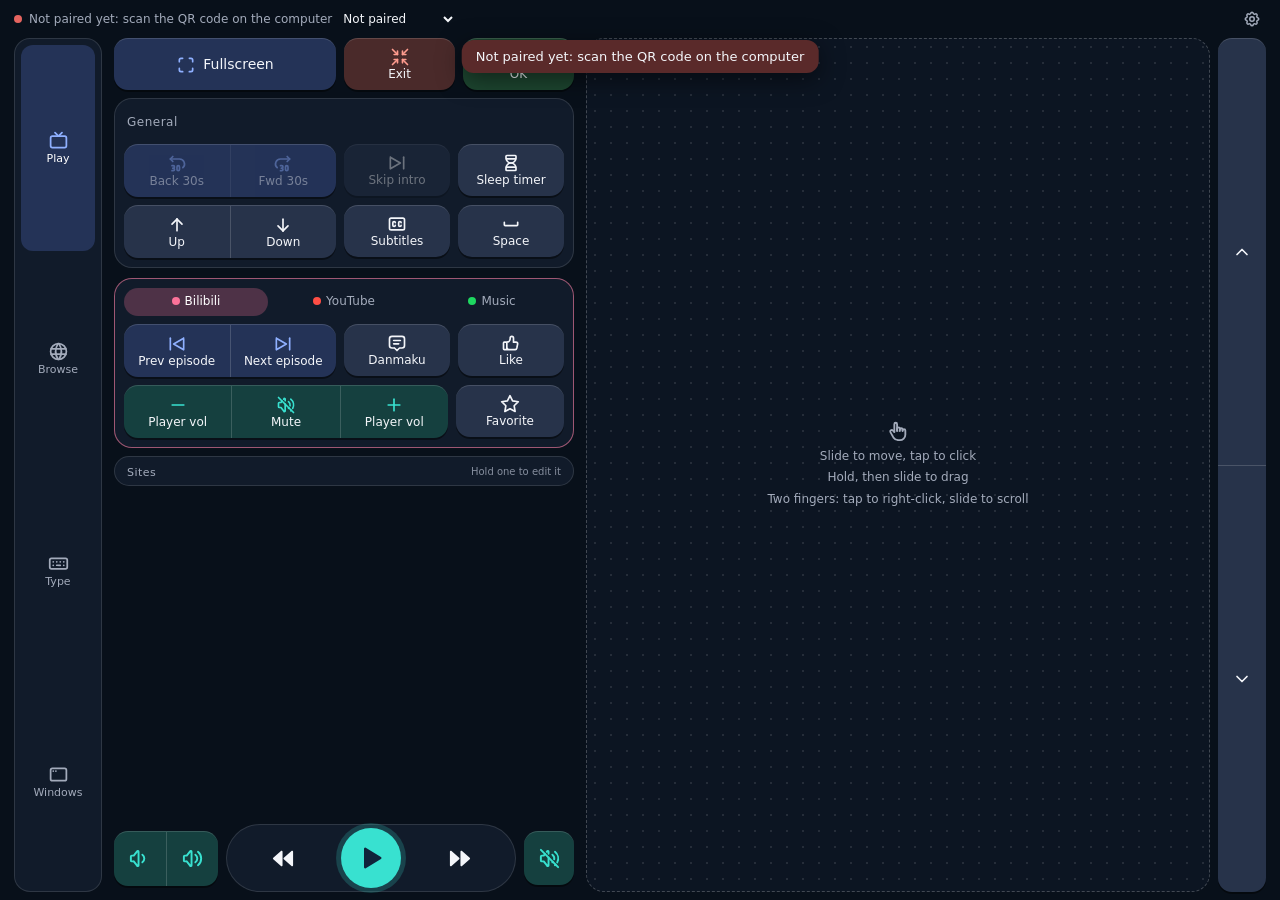
==== src/phone_remote/web/index.html @ 272c690b "Let a keyboard, a switch or a screen reader press every key, and say what each one is Keys, the navi" ====
<!doctype html>
<html lang="en">
<head>
<meta charset="utf-8">
<meta name="viewport" content="width=device-width, initial-scale=1, maximum-scale=1, user-scalable=no, viewport-fit=cover">
<meta name="theme-color" content="#08101a">
<meta name="apple-mobile-web-app-capable" content="yes">
<meta name="mobile-web-app-capable" content="yes">
<meta name="apple-mobile-web-app-status-bar-style" content="black-translucent">
<meta name="apple-mobile-web-app-title" content="Remote">
<title>Remote</title>
<link rel="icon" href="favicon.svg" type="image/svg+xml">
<link rel="icon" href="favicon-32.png" sizes="32x32" type="image/png">
<link rel="icon" href="icon-192.png" sizes="192x192" type="image/png">
<link rel="apple-touch-icon" href="apple-touch-icon.png">
<!-- Android home screen name and icons. It has no start_url on purpose: the icon must keep the #token it was added with. -->
<link rel="manifest" href="manifest.webmanifest">
<link rel="stylesheet" href="css/app.css">
<!-- Keeps the English text from flashing before js/i18n.js swaps in another language -->
<script>try { if (localStorage.lang === "zh") document.documentElement.className = "translating"; } catch (e) {}</script>
</head>
<body data-screen="play">

<header><span id="dot"></span><span id="status">Connecting…</span><select id="device" aria-label="Switch computer"></select><span id="vol" data-feature="volume_display"></span><button id="gear" aria-label="Settings"><svg class="ic"><use href="icons.svg#settings"/></svg></button></header>
<div id="toast" role="status"></div>

<!--
  The text in this file is English. js/i18n.js holds the other languages, keyed by the English text,
  so a new or changed label here needs a matching entry there.

  Attributes on buttons:
  data-k        key combination; mod means Ctrl on Windows and Command on a Mac
  data-mac      the combination to use on a Mac when it differs
  data-cmd      a command that is not a key press, such as playpause
  data-rel      seconds to jump relative to the current position
  data-repeat   repeats while held
  data-only     only shown on this system (win / mac)
  data-feature  the feature switch it belongs to; removed when the switch is off
  Button colours: c-play blue (playback, main action)  c-vol cyan (volume)  c-ok green (confirm)
                  the play / pause key itself is brand cyan, the colour of the logo's signal
                  c-nav yellow (navigation)  c-exit red (exit, close, delete)
  Icons: <svg class="ic"><use href="icons.svg#name"/></svg>, the list is in scripts/build-icons.py

  Layout classes (css/app.css decides what each means at each screen size):
  roomy-only    shown on tablets only, where there is space to spare
  pair          two groups that sit side by side on an upright tablet and stack everywhere else
-->

<!-- Play -->
<section class="screen" id="play">
  <div class="card" id="nowcard" hidden>
    <!-- What kind of thing is playing (music or video), its title and artist, and the app playing it -->
    <div id="now" data-feature="play_state"><svg class="ic" id="nowkind" role="img" hidden><use href=""/></svg><span id="nowtitle"></span><small id="nowapp"></small></div>
    <div id="prog" data-feature="progress"><span id="cur">0:00</span><div id="track"><div id="fill"></div><div id="knob"></div></div><span id="total">0:00</span></div>
  </div>
  <div class="padrow" data-feature="touchpad">
    <div class="pad"><svg class="ic"><use href="icons.svg#hand-finger"/></svg><span>Slide to move, tap to click<br>Hold, then slide to drag<br>Two fingers: tap to right-click, slide to scroll</span></div>
    <div class="rocker col">
      <button data-scroll="250" data-repeat aria-label="Scroll up"><svg class="ic"><use href="icons.svg#chevron-up"/></svg></button>
      <button data-scroll="-250" data-repeat aria-label="Scroll down"><svg class="ic"><use href="icons.svg#chevron-down"/></svg></button>
    </div>
  </div>

  <div class="row r211">
    <button class="c-play big" data-k="f"><svg class="ic"><use href="icons.svg#maximize"/></svg>Fullscreen</button>
    <button class="c-exit" data-k="esc"><svg class="ic"><use href="icons.svg#arrows-minimize"/></svg>Exit</button>
    <button class="c-ok" data-k="enter"><svg class="ic"><use href="icons.svg#check"/></svg>OK</button>
  </div>

  <div class="group" id="sitegroup">
    <div class="sitepanel">
    <div class="tabs" data-feature="site_keys">
      <button data-site="any">General</button>
      <button data-site="bili" style="--site:#fb7299"><em></em>Bilibili</button>
      <button data-site="yt" style="--site:#ff4e45"><em></em>YouTube</button>
      <button data-site="music" style="--site:#1ed760"><em></em>Music</button>
    </div>

    <div class="site" id="bili" data-feature="site_keys" style="--site:#fb7299">
      <div class="row r211">
        <div class="rocker c-play">
          <button data-k="["><svg class="ic"><use href="icons.svg#player-skip-back"/></svg>Prev episode</button>
          <button data-k="]"><svg class="ic"><use href="icons.svg#player-skip-forward"/></svg>Next episode</button>
        </div>
        <button data-k="d"><svg class="ic"><use href="icons.svg#message-2"/></svg>Danmaku</button>
        <button data-k="q"><svg class="ic"><use href="icons.svg#thumb-up"/></svg>Like</button>
      </div>
      <div class="row r31">
        <div class="rocker c-vol">
          <button data-k="down" data-repeat aria-label="Player volume down"><svg class="ic"><use href="icons.svg#minus"/></svg>Player vol</button>
          <button data-k="m"><svg class="ic"><use href="icons.svg#volume-off"/></svg>Mute</button>
          <button data-k="up" data-repeat aria-label="Player volume up"><svg class="ic"><use href="icons.svg#plus"/></svg>Player vol</button>
        </div>
        <button data-k="e"><svg class="ic"><use href="icons.svg#star"/></svg>Favorite</button>
      </div>
    </div>

    <div class="site" id="yt" data-feature="site_keys" style="--site:#ff4e45">
      <div class="row r211">
        <div class="rocker c-play">
          <button data-k="shift+p"><svg class="ic"><use href="icons.svg#player-skip-back"/></svg>Prev video</button>
          <button data-k="shift+n"><svg class="ic"><use href="icons.svg#player-skip-forward"/></svg>Next video</button>
        </div>
        <button data-k="c"><svg class="ic"><use href="icons.svg#badge-cc"/></svg>Subtitles</button>
        <button data-k="t"><svg class="ic"><use href="icons.svg#rectangle"/></svg>Theater</button>
      </div>
      <div class="row r22">
        <div class="rocker c-play">
          <button data-k="j" data-repeat><svg class="ic"><use href="icons.svg#rewind-backward-10"/></svg>Back 10s</button>
          <button data-k="l" data-repeat><svg class="ic"><use href="icons.svg#rewind-forward-10"/></svg>Fwd 10s</button>
        </div>
        <div class="rocker">
          <button data-k="shift+,"><svg class="ic"><use href="icons.svg#minus"/></svg>Slower</button>
          <button data-k="shift+."><svg class="ic"><use href="icons.svg#plus"/></svg>Faster</button>
        </div>
      </div>
    </div>

    <div class="site" id="music" data-feature="site_keys" style="--site:#1ed760">
      <div class="row r22">
        <div class="rocker c-play" data-only="win">
          <button data-k="prev"><svg class="ic"><use href="icons.svg#player-skip-back"/></svg>Prev track</button>
          <button data-k="next"><svg class="ic"><use href="icons.svg#player-skip-forward"/></svg>Next track</button>
        </div>
        <div class="rocker c-play" data-feature="progress">
          <button data-rel="-10"><svg class="ic"><use href="icons.svg#rewind-backward-10"/></svg>Back 10s</button>
          <button data-rel="10"><svg class="ic"><use href="icons.svg#rewind-forward-10"/></svg>Fwd 10s</button>
        </div>
      </div>
    </div>
    </div>

    <div class="site" id="any">
      <div class="gtitle roomy-only">General</div>
      <div class="row r211">
        <div class="rocker c-play" data-feature="progress">
          <button data-rel="-30"><svg class="ic"><use href="icons.svg#rewind-backward-30"/></svg>Back 30s</button>
          <button data-rel="30"><svg class="ic"><use href="icons.svg#rewind-forward-30"/></svg>Fwd 30s</button>
        </div>
        <button data-rel="90" data-feature="progress"><svg class="ic"><use href="icons.svg#player-skip-forward"/></svg>Skip intro</button>
        <button id="timer" data-feature="sleep_timer"><svg class="ic"><use href="icons.svg#hourglass"/></svg><span>Sleep timer</span></button>
      </div>
      <div class="row r211">
        <div class="rocker">
          <button data-k="up" data-repeat><svg class="ic"><use href="icons.svg#arrow-up"/></svg>Up</button>
          <button data-k="down" data-repeat><svg class="ic"><use href="icons.svg#arrow-down"/></svg>Down</button>
        </div>
        <button data-k="c"><svg class="ic"><use href="icons.svg#badge-cc"/></svg>Subtitles</button>
        <button data-k="space"><svg class="ic"><use href="icons.svg#space"/></svg>Space</button>
      </div>
    </div>
  </div>

  <!-- The same shortcuts as on the Browse screen -->
  <div class="group roomy-only" data-feature="open_sites">
    <div class="gtitle">Sites<small>Hold one to edit it</small></div>
    <div class="row r1111 shortcuts"></div>
  </div>
</section>

<!-- Browse -->
<section class="screen" id="browse">
  <div class="padrow" data-feature="touchpad">
    <div class="pad"><svg class="ic"><use href="icons.svg#hand-finger"/></svg><span>Slide to move, tap to click<br>Hold, then slide to drag<br>Two fingers: tap to right-click, slide to scroll</span></div>
    <div class="rocker col">
      <button data-scroll="250" data-repeat aria-label="Scroll up"><svg class="ic"><use href="icons.svg#chevron-up"/></svg></button>
      <button data-scroll="-250" data-repeat aria-label="Scroll down"><svg class="ic"><use href="icons.svg#chevron-down"/></svg></button>
    </div>
  </div>

  <div class="pair" data-feature="browser_keys">
  <div class="group">
    <div class="gtitle">Page</div>
    <div class="row r212">
      <div class="rocker c-nav">
        <button data-k="alt+left" data-mac="mod+["><svg class="ic"><use href="icons.svg#arrow-left"/></svg>Back</button>
        <button data-k="alt+right" data-mac="mod+]"><svg class="ic"><use href="icons.svg#arrow-right"/></svg>Forward</button>
      </div>
      <button data-k="mod+r"><svg class="ic"><use href="icons.svg#refresh"/></svg>Reload</button>
      <div class="rocker">
        <button data-k="mod+-" aria-label="Zoom out"><svg class="ic"><use href="icons.svg#zoom-out"/></svg></button>
        <button data-k="mod+=" aria-label="Zoom in"><svg class="ic"><use href="icons.svg#zoom-in"/></svg></button>
      </div>
    </div>
  </div>
  <div class="group">
    <div class="gtitle">Tabs</div>
    <div class="row r211">
      <div class="rocker c-nav">
        <button data-k="ctrl+shift+tab"><svg class="ic"><use href="icons.svg#chevron-left"/></svg>Prev tab</button>
        <button data-k="ctrl+tab"><svg class="ic"><use href="icons.svg#chevron-right"/></svg>Next tab</button>
      </div>
      <button data-k="mod+t"><svg class="ic"><use href="icons.svg#plus"/></svg>New tab</button>
      <button class="c-exit" data-k="mod+w"><svg class="ic"><use href="icons.svg#x"/></svg>Close tab</button>
    </div>
  </div>
  </div>

  <div class="group" data-feature="open_sites">
    <div class="gtitle">Sites<small>Hold one to edit it</small></div>
    <div class="row r1111 shortcuts"></div>
  </div>
</section>

<!-- Type -->
<section class="screen" id="type">
  <div class="compose" data-feature="text_input">
    <textarea id="text" enterkeyhint="enter" autocomplete="off" placeholder="Type here, or tap the mic on your keyboard to dictate"></textarea>
    <div class="row r12">
      <button id="closeText" class="expanded-only">Close</button>
      <button id="sendText">Type only</button>
      <button id="sendEnter" class="primary"><svg class="ic"><use href="icons.svg#send"/></svg>Type and press Enter</button>
    </div>
  </div>
  <div class="padrow" data-feature="touchpad">
    <div class="pad"><svg class="ic"><use href="icons.svg#hand-finger"/></svg><span>Slide to move, tap to click<br>Hold, then slide to drag<br>Two fingers: tap to right-click, slide to scroll</span></div>
    <div class="rocker col">
      <button data-scroll="250" data-repeat aria-label="Scroll up"><svg class="ic"><use href="icons.svg#chevron-up"/></svg></button>
      <button data-scroll="-250" data-repeat aria-label="Scroll down"><svg class="ic"><use href="icons.svg#chevron-down"/></svg></button>
    </div>
  </div>
  <div class="pair">
  <div class="group">
    <div class="gtitle roomy-only">Editing</div>
    <div class="row r211">
      <button class="c-ok big" data-k="enter"><svg class="ic"><use href="icons.svg#corner-down-left"/></svg>Enter</button>
      <button data-k="shift+enter"><svg class="ic"><use href="icons.svg#arrow-bar-down"/></svg>New line</button>
      <button class="c-exit" data-k="backspace" data-repeat><svg class="ic"><use href="icons.svg#backspace"/></svg>Backspace</button>
    </div>
    <div class="row r1111">
      <button data-k="mod+a"><svg class="ic"><use href="icons.svg#select-all"/></svg>Select all</button>
      <button data-k="mod+z"><svg class="ic"><use href="icons.svg#arrow-back-up"/></svg>Undo</button>
      <button data-k="tab" data-repeat><svg class="ic"><use href="icons.svg#arrow-bar-to-right"/></svg>Tab</button>
      <button data-k="mod+l"><svg class="ic"><use href="icons.svg#link"/></svg>Address bar</button>
    </div>
  </div>
  <!-- Keys named after what they are, because each means something different from one program to the next:
       Esc stops an AI reply or closes a dialog, Ctrl+C interrupts a terminal, Shift+Tab switches mode in Claude Code. -->
  <div class="group">
    <div class="gtitle roomy-only">Control</div>
    <div class="row r1111">
      <button data-k="up" data-repeat><svg class="ic"><use href="icons.svg#arrow-up"/></svg>Up</button>
      <button data-k="down" data-repeat><svg class="ic"><use href="icons.svg#arrow-down"/></svg>Down</button>
      <button data-k="shift+tab"><svg class="ic"><use href="icons.svg#switch-horizontal"/></svg>Shift+Tab</button>
      <!-- Ctrl/Cmd+Shift+O starts a new conversation in ChatGPT -->
      <button data-k="mod+shift+o"><svg class="ic"><use href="icons.svg#message-plus"/></svg>New AI chat</button>
    </div>
    <div class="row r112">
      <button class="c-exit" data-k="esc"><svg class="ic"><use href="icons.svg#player-stop"/></svg>Esc</button>
      <button class="c-exit" data-k="ctrl+c"><svg class="ic"><use href="icons.svg#x"/></svg>Ctrl+C</button>
      <button class="c-play big" data-k="win+h" data-mac="ctrl+alt+d"><svg class="ic"><use href="icons.svg#microphone"/></svg>Dictate on PC</button>
    </div>
  </div>
  </div>
</section>

<!-- Windows -->
<section class="screen" id="wins">
  <div class="padrow roomy-only" data-feature="touchpad">
    <div class="pad"><svg class="ic"><use href="icons.svg#hand-finger"/></svg><span>Slide to move, tap to click<br>Hold, then slide to drag<br>Two fingers: tap to right-click, slide to scroll</span></div>
    <div class="rocker col">
      <button data-scroll="250" data-repeat aria-label="Scroll up"><svg class="ic"><use href="icons.svg#chevron-up"/></svg></button>
      <button data-scroll="-250" data-repeat aria-label="Scroll down"><svg class="ic"><use href="icons.svg#chevron-down"/></svg></button>
    </div>
  </div>
  <div class="label" data-feature="windows">Tap a window to bring it to the front</div>
  <div id="winlist" data-feature="windows"></div>
  <div class="group" id="winkeys">
    <div class="gtitle">Current window</div>
    <div class="row r22">
      <!-- Win+Shift+Right sends the window to the next monitor, for example a TV plugged in as a second screen -->
      <button class="c-nav big" data-k="win+shift+right" data-only="win"><svg class="ic"><use href="icons.svg#screen-share"/></svg>To other screen</button>
      <div class="rocker">
        <button data-k="win+down" data-mac="mod+m"><svg class="ic"><use href="icons.svg#minus"/></svg>Minimize</button>
        <button data-k="win+up" data-mac="ctrl+mod+f"><svg class="ic"><use href="icons.svg#maximize"/></svg>Maximize</button>
      </div>
    </div>
    <div class="row r111">
      <button data-k="alt+tab" data-mac="mod+tab"><svg class="ic"><use href="icons.svg#switch-horizontal"/></svg>Last window</button>
      <button data-k="win+tab" data-mac="ctrl+up"><svg class="ic"><use href="icons.svg#layout-grid"/></svg>All windows</button>
      <button class="c-play" data-k="f11" data-only="win"><svg class="ic"><use href="icons.svg#arrows-maximize"/></svg>Page fullscreen</button>
    </div>
  </div>
</section>

<!-- Playback bar, always visible -->
<div class="bar">
  <div class="rocker c-vol">
    <button data-k="voldown" data-repeat aria-label="Volume down"><svg class="ic"><use href="icons.svg#volume-2"/></svg></button>
    <button data-k="volup" data-repeat aria-label="Volume up"><svg class="ic"><use href="icons.svg#volume"/></svg></button>
  </div>
  <div class="seek">
    <button data-k="left" data-repeat aria-label="Rewind"><svg class="ic"><use href="icons.svg#player-track-prev"/></svg></button>
    <button class="playbtn" data-cmd="playpause" data-state="unknown" aria-label="Play or pause"><svg class="ic s-play"><use href="icons.svg#player-play"/></svg><svg class="ic s-pause"><use href="icons.svg#player-pause"/></svg></button>
    <button data-k="right" data-repeat aria-label="Fast forward"><svg class="ic"><use href="icons.svg#player-track-next"/></svg></button>
  </div>
  <button class="c-vol mute" data-k="mute" aria-label="Mute"><svg class="ic"><use href="icons.svg#volume-off"/></svg></button>
</div>

<nav>
  <button data-go="play"><svg class="ic"><use href="icons.svg#device-tv"/></svg>Play</button>
  <button data-go="browse"><svg class="ic"><use href="icons.svg#world"/></svg>Browse</button>
  <button data-go="type"><svg class="ic"><use href="icons.svg#keyboard"/></svg>Type</button>
  <button data-go="wins"><svg class="ic"><use href="icons.svg#app-window"/></svg>Windows</button>
</nav>

<!-- Add or edit a site shortcut -->
<div id="sheet" class="sheet" role="dialog" aria-modal="true" aria-labelledby="sheettitle" hidden>
  <form id="sheetform">
    <h3 id="sheettitle">Add shortcut</h3>
    <label>Address<input id="sheeturl" type="text" inputmode="url" autocomplete="off" autocapitalize="off" spellcheck="false" placeholder="bilibili.com"></label>
    <label>Name<input id="sheetname" type="text" maxlength="12" autocomplete="off" placeholder="Leave empty to use the page's own title"></label>
    <p id="sheeterror" class="error" role="alert"></p>
    <div class="row r12">
      <button type="button" id="sheetcancel">Cancel</button>
      <button type="submit" class="primary" id="sheetsave">Save</button>
    </div>
    <button type="button" class="c-exit" id="sheetdelete"><svg class="ic"><use href="icons.svg#trash"/></svg>Delete this shortcut</button>
  </form>
</div>

<!-- Add another computer, or rename the current one (then only the name field shows) -->
<div id="devsheet" class="sheet" role="dialog" aria-modal="true" aria-labelledby="devtitle" hidden>
  <form id="devform">
    <h3 id="devtitle">Add computer</h3>
    <div id="devadd">
      <label>Address shown on that computer's QR page<input id="devurl" type="text" inputmode="url" autocomplete="off" autocapitalize="off" spellcheck="false" placeholder="192.168.1.5:8765/#code"></label>
      <p id="deverror" class="error" role="alert"></p>
      <p class="hint">Scan that computer's QR code with your camera and copy the link it finds (hold the link if there is no Copy button), then paste it here. The address is stored only on this device.</p>
    </div>
    <label>Name<input id="devname" type="text" maxlength="16" autocomplete="off" placeholder="Leave empty to use the computer's own name"></label>
    <div class="row r12">
      <button type="button" id="devcancel">Cancel</button>
      <button type="submit" class="primary" id="devsave">Save</button>
    </div>
  </form>
</div>

<!-- Settings, opened from the gear in the header. Each choice takes effect as soon as it is tapped. -->
<div id="setsheet" class="sheet" role="dialog" aria-modal="true" aria-labelledby="settitle" hidden>
  <form id="setform">
    <h3 id="settitle">Settings</h3>
    <div class="field">
      <div class="flabel">Language</div>
      <div class="seg" id="setlang"><button type="button" data-value="en">English</button><button type="button" data-value="zh">中文</button></div>
    </div>
    <div class="field">
      <div class="flabel">Touchpad side when the screen is wide</div>
      <div class="seg" id="setside"><button type="button" data-value="left">Left</button><button type="button" data-value="right">Right</button></div>
      <p class="hint">Right suits steering the pointer with your right thumb.</p>
    </div>
    <p class="hint" id="setversion"></p>
    <button type="submit" class="primary">Done</button>
  </form>
</div>

<script type="module" src="js/main.js"></script>
</body>
</html>
---- src/phone_remote/web/css/app.css ----
/* 三层亮度：背景最暗，面板居中，按键最亮。颜色按功能分：
   蓝 播放和主操作 / 青 音量 / 绿 确认 / 黄 跳转 / 红 退出、关闭、删除，其余是灰色。 */
:root {
  /* Surfaces lean toward the logo's navy (#10233a); --brand is its signal cyan */
  --bg:#08101a; --panel:#111b2a; --key:#27334a; --key-on:#35435d; --line:rgba(255,255,255,.12);
  --brand:#38e1d0; --brand-on:#2cc4b4; --brand-ink:#10233a;
  --text:#f4f6fa; --dim:#a3abbb; --ok:#3ddc97; --bad:#e5645f;
  --play:#5b8cff; --play-on:#4673e0; --play-bg:#243357; --play-ic:#8fb0ff;
  --vol-bg:#15403f; --vol-ic:#38e1d0; --confirm-bg:#1d4630; --confirm-ic:#6fe3a2;
  --nav-bg:#473a1c; --nav-ic:#ffd27a; --exit-bg:#4a2a2a; --exit-ic:#ff9c8f;
  --keyh:clamp(42px, 6.6dvh, 52px); --gap:8px;
}
* { box-sizing:border-box; -webkit-tap-highlight-color:transparent; -webkit-touch-callout:none; user-select:none; -webkit-user-select:none; }
/* overscroll-behavior stops pull-to-refresh on Android. Chrome reads it from body, Firefox only from html. */
html { height:100%; background:var(--bg); overscroll-behavior:none; }
body { margin:0 auto; height:100%; height:100dvh; max-width:520px; overflow:hidden; overscroll-behavior:none;
       background:var(--bg); color:var(--text); font-family:system-ui,-apple-system,"PingFang SC","Microsoft YaHei",sans-serif;
       display:flex; flex-direction:column; padding:calc(8px + env(safe-area-inset-top)) 14px 0; }
[hidden] { display:none !important; }
.ic { width:20px; height:20px; display:block; margin:0 auto 1px; pointer-events:none; flex:none; }

/* 顶部状态 */
header { display:flex; align-items:center; gap:7px; height:26px; flex:none; font-size:12px; color:var(--dim); }
#dot { width:8px; height:8px; border-radius:50%; background:var(--dim); }
#dot.ok { background:var(--ok); } #dot.bad { background:var(--bad); }
#vol { margin-left:auto; color:var(--vol-ic); font-weight:600; font-variant-numeric:tabular-nums; }

/* 按键：顶部一道高光、底部一道阴影，看起来是凸起可按的 */
button { font:inherit; color:var(--text); background:var(--key); border:0; border-top:1px solid rgba(255,255,255,.14); border-radius:14px;
         height:var(--keyh); min-width:0; font-size:12px; line-height:1.15; padding:0 2px; box-shadow:0 2px 0 rgba(0,0,0,.45); touch-action:manipulation;
         transition:transform .08s, filter .08s; }
button.on { filter:brightness(1.35); transform:translateY(1px) scale(.98); }
button.c-play { background:var(--play-bg); } .c-play .ic { color:var(--play-ic); }
button.c-vol { background:var(--vol-bg); } .c-vol .ic { color:var(--vol-ic); }
button.c-ok { background:var(--confirm-bg); } .c-ok .ic { color:var(--confirm-ic); }
button.c-nav { background:var(--nav-bg); } .c-nav .ic { color:var(--nav-ic); }
button.c-exit { background:var(--exit-bg); } .c-exit .ic { color:var(--exit-ic); }
button.big, button.primary { font-size:14px; display:flex; align-items:center; justify-content:center; gap:7px; }
.big .ic, .primary .ic { margin:0; }
/* Darker than --play, which white text does not stand out from enough (3.2:1; this is 4.8:1) */
button.primary { background:#3f6bdb; color:#fff; } button.primary .ic { width:18px; height:18px; }

/* 胶囊键：一对相关的按键连成一个，中间一道分隔线 */
.rocker { display:flex; background:var(--key); border-radius:14px; border-top:1px solid rgba(255,255,255,.14); box-shadow:0 2px 0 rgba(0,0,0,.45); overflow:hidden; }
.rocker button { flex:1; min-width:0; background:transparent; border:0; box-shadow:none; border-radius:0; }
.rocker button + button { border-left:1px solid rgba(255,255,255,.16); }
.rocker button.on { background:rgba(255,255,255,.12); filter:none; transform:none; }
.rocker.col { flex-direction:column; width:48px; flex:none; }
.rocker.col button { height:auto; } .rocker.col button + button { border-left:0; border-top:1px solid rgba(255,255,255,.16); }
.rocker.c-play { background:var(--play-bg); } .rocker.c-vol { background:var(--vol-bg); } .rocker.c-nav { background:var(--nav-bg); }

/* 排版：一行里各格的宽度比例 */
.row { display:grid; gap:var(--gap); }
.r211 { grid-template-columns:2fr 1fr 1fr; } .r212 { grid-template-columns:1.7fr .9fr 1.4fr; } .r22 { grid-template-columns:1fr 1fr; } .r31 { grid-template-columns:3fr 1fr; }
.r112 { grid-template-columns:1fr 1fr 2fr; } .r111 { grid-template-columns:repeat(3,1fr); } .r1111 { grid-template-columns:repeat(4,1fr); } .r12 { grid-template-columns:1fr 1.6fr; }
.row > :only-child { grid-column:1 / -1; }

/* 面板：把一组相关的按键装在一起 */
.group, .card, .compose { background:var(--panel); border:1px solid var(--line); border-radius:18px; padding:9px; flex:none; display:flex; flex-direction:column; gap:var(--gap); }
.group:empty, .row:empty { display:none; }
.gtitle { font-size:11px; color:var(--dim); margin:0 3px -3px; letter-spacing:.5px; display:flex; }
.gtitle small { margin-left:auto; font-size:10px; opacity:.8; letter-spacing:0; }
.label { font-size:11px; color:var(--dim); margin:1px 3px -4px; letter-spacing:.5px; flex:none; }
/* Wrappers that only become boxes on bigger screens; on a phone their children lay out as if they were not there */
.pair, .sitepanel { display:contents; }

/* 页面 */
.screen { flex:1; min-height:0; display:none; flex-direction:column; gap:9px; padding:5px 0 9px; }
body[data-screen="play"] #play, body[data-screen="browse"] #browse, body[data-screen="type"] #type, body[data-screen="wins"] #wins { display:flex; }

/* 正在播放：标题和进度条 */
.card { padding:10px 12px; gap:8px; }
#now { display:flex; align-items:center; gap:7px; font-size:14px; font-weight:600; white-space:nowrap; }
#nowkind { width:18px; height:18px; margin:0; color:var(--play-ic); }
#nowtitle { flex:1; min-width:0; overflow:hidden; text-overflow:ellipsis; }
#nowtitle span { font-weight:400; color:var(--dim); }
#nowapp { flex:none; font-size:11px; font-weight:400; color:var(--dim); }
#now.paused #nowtitle, #now.paused #nowkind { color:var(--dim); }
#prog { display:flex; align-items:center; gap:9px; font-size:11px; color:var(--dim); font-variant-numeric:tabular-nums; }
#track { flex:1; height:24px; position:relative; touch-action:none; }
#track::before, #fill { content:""; position:absolute; left:0; top:9px; height:6px; border-radius:3px; }
#track::before { right:0; background:#2d3a52; }
#fill { width:0; background:var(--play); }
#knob { position:absolute; left:0; top:4px; width:16px; height:16px; margin-left:-8px; border-radius:50%; background:#fff; box-shadow:0 1px 4px rgba(0,0,0,.5); }
body.notimeline #prog { display:none; }
body.notimeline [data-rel] { opacity:.4; }

/* 触控板：虚线边加点阵底纹，和按键区分开 */
.padrow { flex:1; min-height:84px; display:flex; gap:var(--gap); }
.pad { flex:1; border-radius:18px; border:1.5px dashed rgba(255,255,255,.22); touch-action:none;
       background:radial-gradient(rgba(255,255,255,.10) 1px, transparent 1.4px) 0 0/16px 16px, #0c1522;
       display:flex; flex-direction:column; align-items:center; justify-content:center; gap:4px; color:var(--dim); font-size:12px; text-align:center; line-height:1.8; }
.pad .ic { width:22px; height:22px; margin:0; }
.pad.on { border-color:rgba(143,176,255,.7); }
/* The mouse button is held down: a drag is in progress */
.pad.hold { border-style:solid; border-color:var(--brand); background-color:#0f2630; }

/* 网站分页：选中哪个网站，整块面板的边框就是它的颜色 */
.tabs { display:flex; gap:4px; }
.tabs button { flex:1; height:28px; font-size:12px; border-radius:14px; background:transparent; border:0; box-shadow:none; color:var(--dim); white-space:nowrap; }
.tabs em, .shortcut em { width:8px; height:8px; border-radius:50%; display:inline-block; margin-right:5px; background:var(--site, var(--dim)); }
.tabs button.sel { background:color-mix(in srgb, var(--site, #8a93a6) 26%, var(--panel)); color:#fff; }
.site { display:none; flex-direction:column; gap:var(--gap); } .site.sel { display:flex; }
#sitegroup { border-color:color-mix(in srgb, var(--site, transparent) 55%, var(--line)); }

/* 常用网页 */
.shortcut { font-size:12px; white-space:nowrap; overflow:hidden; text-overflow:ellipsis; padding:0 6px; }
.shortcut.add { background:transparent; border:1.5px dashed rgba(255,255,255,.22); box-shadow:none; color:var(--dim); }

/* 输入 */
.compose { padding:10px; }
textarea { font:inherit; font-size:16px; color:var(--text); background:transparent; border:0; padding:2px 4px; height:46px; resize:none; outline:none; user-select:text; -webkit-user-select:text; }
textarea::placeholder, input::placeholder { color:#8690a2; }
/* While typing, the text box covers the screen down to the top of the on-screen keyboard (js/text.js keeps --vvh and --vvt current) */
.compose.expanded { position:fixed; z-index:9; left:0; right:0; top:var(--vvt, 0px); height:var(--vvh, 100dvh); border:0; border-radius:0;
                    padding:calc(10px + env(safe-area-inset-top)) max(12px, env(safe-area-inset-right)) 10px max(12px, env(safe-area-inset-left)); }
.compose.expanded textarea { flex:1; height:auto; background:var(--bg); border:1px solid var(--play); border-radius:14px; padding:10px 12px; line-height:1.5; }
.compose.expanded .expanded-only { display:block; }
.compose.expanded .row { grid-template-columns:1fr 1.2fr 2fr; }

/* 窗口列表 */
#winlist { flex:1; min-height:0; overflow-y:auto; -webkit-overflow-scrolling:touch; display:flex; flex-direction:column; gap:6px; border-radius:14px; }
#winlist button { flex:none; height:auto; min-height:50px; display:flex; align-items:center; gap:10px; padding:8px 12px; text-align:left; font-size:13px; touch-action:pan-y;
                  background:var(--panel); border:1px solid var(--line); box-shadow:none; }
#winlist .av { width:30px; height:30px; border-radius:9px; background:var(--key); display:flex; align-items:center; justify-content:center; font-size:14px; font-weight:600; color:#cfd5e1; flex:none; }
#winlist .name { min-width:0; flex:1; white-space:nowrap; overflow:hidden; text-overflow:ellipsis; }
#winlist small { display:block; font-size:11px; color:var(--dim); }
#winlist .tag { font-size:11px; color:var(--play-ic); flex:none; }
#winlist button.active { border-color:var(--play); background:#182036; } #winlist button.active .av { background:var(--play); color:#fff; }
#winlist p { color:var(--dim); font-size:13px; text-align:center; margin:auto; }

/* 常驻的播放条：音量、快退 播放 快进、静音 */
.bar { display:grid; grid-template-columns:104px 1fr 50px; gap:var(--gap); align-items:center; flex:none; margin-bottom:9px; }
.bar .rocker button, .bar .mute { height:54px; } .bar .ic { width:23px; height:23px; margin:0 auto; }
.seek { display:grid; grid-template-columns:1fr 64px 1fr; align-items:center; height:68px; border-radius:34px; background:var(--panel); border:1px solid var(--line); }
.seek button { background:transparent; border:0; box-shadow:none; height:56px; border-radius:28px; }
.seek button.on { background:rgba(255,255,255,.1); filter:none; transform:none; }
/* 播放键：播放中是实心蓝色加暂停图标，暂停时是空心描边加播放图标 */
.seek .playbtn { width:60px; height:60px; border-radius:50%; justify-self:center; background:var(--brand); color:var(--brand-ink); box-shadow:0 0 0 5px rgba(56,225,208,.2); }
.playbtn .ic { width:28px; height:28px; display:none; }
.playbtn[data-state="playing"] .s-pause, .playbtn[data-state="paused"] .s-play, .playbtn[data-state="unknown"] .s-play { display:block; }
.seek .playbtn.on { background:var(--brand-on); transform:scale(.94); }
.seek .playbtn[data-state="paused"] { background:var(--key); color:var(--brand); box-shadow:inset 0 0 0 2px var(--brand); }

/* 底部导航 */
nav { display:flex; flex:none; margin:0 -14px; padding:6px 14px calc(6px + env(safe-area-inset-bottom)); background:var(--panel); border-top:1px solid var(--line); }
nav button { flex:1; height:46px; background:transparent; border:0; box-shadow:none; border-radius:12px; color:var(--dim); font-size:11px; }
nav .ic { width:21px; height:21px; margin-bottom:2px; }
nav button.sel { color:#fff; background:var(--play-bg); } nav button.sel .ic { color:var(--play-ic); }
nav button.on { filter:none; transform:none; }

/* 提示 */
#toast { position:fixed; left:50%; top:calc(40px + env(safe-area-inset-top)); transform:translateX(-50%); max-width:86vw; background:#2a3650; color:var(--text);
         padding:9px 14px; border-radius:12px; font-size:13px; box-shadow:0 6px 24px rgba(0,0,0,.5); opacity:0; pointer-events:none; transition:opacity .2s; z-index:20; }
#toast.show { opacity:1; } #toast.bad { background:#5a2a2a; }

/* 添加、修改快捷方式的面板，从底部弹出 */
.sheet { position:fixed; inset:0; z-index:10; background:rgba(0,0,0,.6); display:flex; align-items:flex-end; justify-content:center; }
.sheet form { width:100%; max-width:520px; background:var(--panel); border:1px solid var(--line); border-radius:22px 22px 0 0; padding:18px 16px calc(18px + env(safe-area-inset-bottom)); }
.sheet form, #devadd { display:flex; flex-direction:column; gap:12px; }
.sheet h3 { margin:0; font-size:16px; font-weight:600; }
.sheet label { font-size:12px; color:var(--dim); display:flex; flex-direction:column; gap:6px; }
.sheet input { font:inherit; font-size:16px; color:var(--text); background:var(--bg); border:1px solid var(--line); border-radius:12px; padding:0 12px; height:46px; outline:none; user-select:text; -webkit-user-select:text; }
.sheet input:focus { border-color:var(--play); }
.sheet .error { margin:-4px 2px; font-size:12px; color:var(--exit-ic); min-height:16px; }
.sheet .hint { margin:-8px 2px 0; font-size:12px; color:var(--dim); line-height:1.6; }
.sheet button:disabled { opacity:.45; }

/* Computer switcher in the header: a native menu that looks like plain text */
#device { font:inherit; color:var(--text); background:transparent; border:0; padding:0; max-width:46%; text-overflow:ellipsis; align-self:stretch; }
#device option { color:#000; }

/* Gear in the header that opens Settings */
#gear { width:28px; height:26px; padding:0; margin-left:4px; flex:none; background:transparent; border:0; box-shadow:none; color:var(--dim); }
#gear .ic { width:18px; height:18px; margin:0 auto; }
#gear.on { filter:none; transform:none; color:var(--text); }
.translating body { visibility:hidden; }

/* Settings sheet: each setting is a row of choices, the current one lit */
.field { display:flex; flex-direction:column; gap:6px; }
.flabel { font-size:12px; color:var(--dim); }
.field .hint { margin:0 2px; }
.seg { display:flex; gap:4px; padding:4px; border-radius:14px; background:var(--bg); border:1px solid var(--line); }
.seg button { flex:1; height:40px; font-size:14px; border-radius:10px; background:transparent; border:0; box-shadow:none; color:var(--dim); }
.seg button.sel { background:var(--key); color:var(--text); }
.sheet form { max-height:100dvh; overflow-y:auto; }

/* Parts that only some layouts show. Kept after every other plain rule so that those cannot switch them back on. */
.roomy-only { display:none; }
.expanded-only:not(.compose.expanded *) { display:none; }

/* ---- Tablets, either way up: enough room to show more at once ---- */
@media (min-width:700px) and (min-height:600px) {
  body { max-width:none; }
  .roomy-only { display:flex; }
  /* The general keys and the keys for one site show together, as two panels, instead of sharing one behind tabs */
  #sitegroup { background:none; border:0; border-radius:0; padding:0; gap:10px; }
  #any, .sitepanel { display:flex; flex-direction:column; gap:var(--gap); background:var(--panel); border:1px solid var(--line); border-radius:18px; padding:9px; }
  #any { order:-1; }
  .sitepanel { border-color:color-mix(in srgb, var(--site, transparent) 55%, var(--line)); }
  .tabs [data-site="any"] { display:none; }
  #any .gtitle { height:28px; align-items:center; font-size:12px; margin:0 3px; }   /* as tall as the row of tabs beside it */
}

/* ---- Upright tablet: touchpad across the top, keys in two columns under it ---- */
@media (min-width:700px) and (min-height:600px) and (orientation:portrait) {
  .pair, #sitegroup { display:grid; grid-template-columns:minmax(0,1fr) minmax(0,1fr); gap:12px; }
  .bar { grid-template-columns:220px 1fr 104px; }
  #wins .padrow { flex:1.6; }
  #winkeys { display:grid; grid-template-columns:minmax(0,1fr) minmax(0,1fr); gap:var(--gap) 12px; }
  #winkeys .gtitle { grid-column:1 / -1; }
}

/* ---- Held sideways, phone or tablet: navigation down one edge, keys in the middle, touchpad on the other side ----
   The showing screen is display:contents, so its parts sit straight on the page's grid: every part in the keys
   column in turn, the touchpad over the full height of its own column, and the playback bar at the foot of the keys. */
@media (orientation:landscape) and (min-width:600px) {
  body { --rail:88px; --keys:clamp(360px, 37vw, 460px);
         max-width:none; display:grid; grid-template-columns:var(--rail) var(--keys) minmax(0,1fr);
         grid-template-rows:auto repeat(6, auto) minmax(0,1fr) auto; column-gap:12px;
         padding:calc(6px + env(safe-area-inset-top)) max(14px, env(safe-area-inset-right)) max(8px, env(safe-area-inset-bottom)) max(14px, env(safe-area-inset-left)); }
  header { grid-column:1 / -1; grid-row:1; margin-bottom:6px; }
  nav { grid-column:1; grid-row:2 / -1; flex-direction:column; gap:6px; margin:0; padding:6px; border:1px solid var(--line); border-radius:16px; }
  nav button { flex:1; height:auto; }
  body[data-screen="play"] #play, body[data-screen="browse"] #browse, body[data-screen="type"] #type, body[data-screen="wins"] #wins { display:contents; }
  .screen > *, .pair > * { grid-column:2; margin-bottom:var(--gap); }
  .screen > .padrow { grid-column:3; grid-row:2 / -1; margin-bottom:0; min-height:0; }
  .bar { grid-column:2; grid-row:-2; margin:0; }
  /* Windows: keys first, then the list filling the stretchy row above the playback bar */
  #winkeys { grid-row:2; } #wins .label { grid-row:3; } #winlist { grid-row:8; }

  /* Touchpad on the left instead (Settings) */
  body.lefty { grid-template-columns:minmax(0,1fr) var(--keys) var(--rail); }
  body.lefty nav { grid-column:3; }
  body.lefty .screen > .padrow { grid-column:1; flex-direction:row-reverse; }
}

/* ---- Phone held sideways: the same three columns, with everything made to fit about 340 px of height ---- */
@media (orientation:landscape) and (min-width:600px) and (max-height:599px) {
  body { --rail:62px; --keys:clamp(270px, 40vw, 330px); --keyh:clamp(32px, 11.5dvh, 44px); --gap:6px; column-gap:10px; }
  header { height:22px; }
  .gtitle, .label { display:none; }
  .group, .compose { padding:7px; border-radius:16px; }
  .tabs button { height:26px; }
  nav button { font-size:10px; }
  .pad { font-size:11px; line-height:1.6; }
  .bar { grid-template-columns:92px 1fr 46px; }
  .bar .rocker button, .bar .mute { height:46px; }
  .seek { height:52px; } .seek button { height:44px; } .seek .playbtn { width:46px; height:46px; box-shadow:0 0 0 3px rgba(56,225,208,.2); }
  .playbtn .ic { width:22px; height:22px; }
  /* Now playing: the title joins the status line at the top, the progress bar becomes a thin line over the keys */
  #nowcard { display:contents; }
  #now { grid-column:1 / -1; grid-row:1; justify-self:center; align-self:center; max-width:36%; margin-bottom:6px; font-size:12px; pointer-events:none; }
  #nowapp { display:none; }
  #prog { grid-column:2; margin-bottom:var(--gap); }
  #track::before, #fill { top:10px; height:4px; }
  #knob { top:6px; width:12px; height:12px; margin-left:-6px; }
  /* Type: the text box goes above the touchpad, where there is height to spare */
  #type .compose { grid-column:3; grid-row:2; }
  #type .padrow { grid-row:3 / -1; }
  textarea { height:36px; }
  /* Windows: no room for the list under the keys, so it takes the touchpad's place */
  #winlist { grid-column:3; grid-row:2 / -1; margin-bottom:0; }
  body.lefty #type .compose, body.lefty #winlist { grid-column:1; }
  /* The expanded text box: buttons beside it, since the keyboard leaves little height */
  .compose.expanded { flex-direction:row; }
  .compose.expanded .row { grid-template-columns:1fr; width:190px; align-content:start; }
}
#sheetdelete { display:flex; align-items:center; justify-content:center; gap:7px; font-size:13px; } #sheetdelete .ic { margin:0; width:18px; height:18px; }
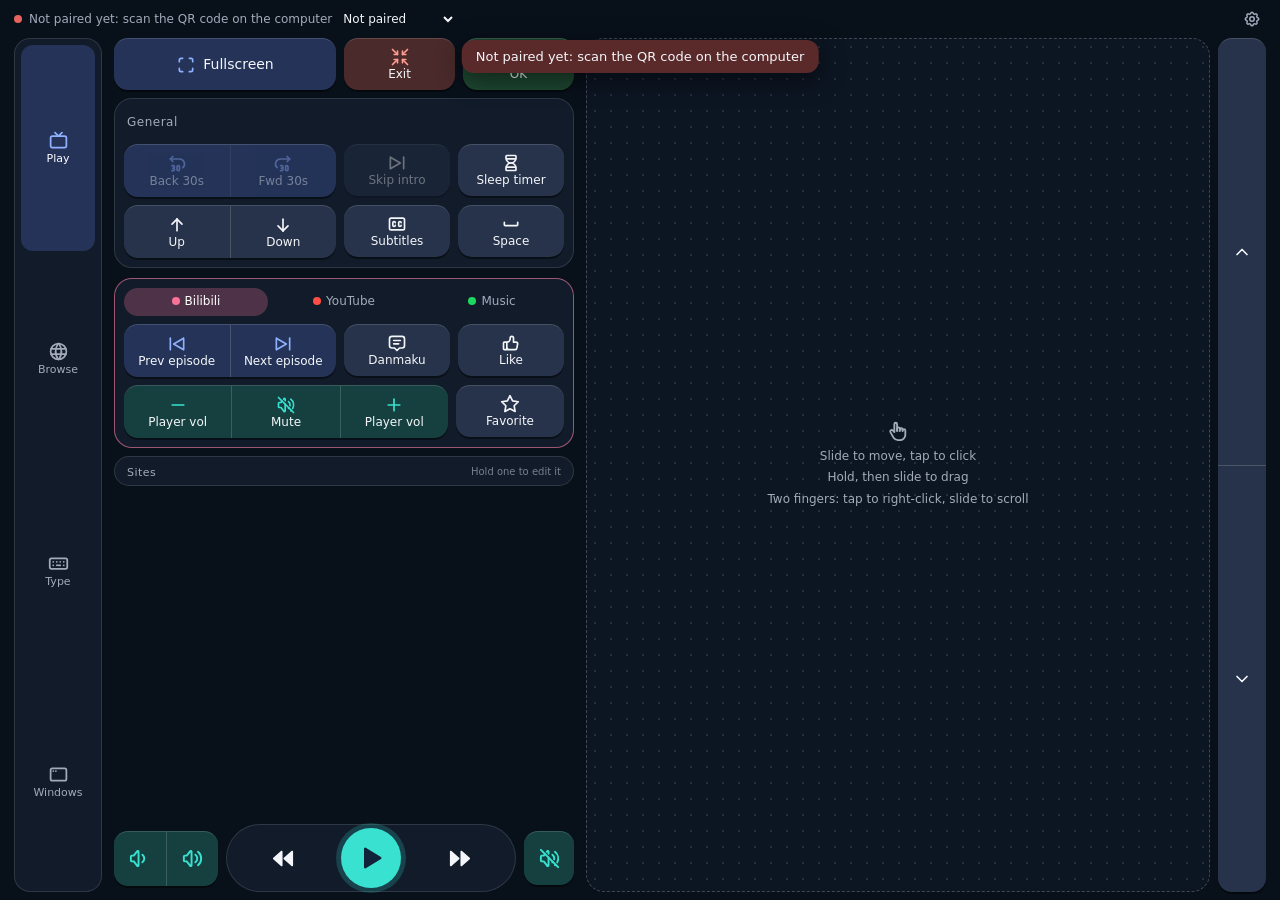
==== commit b0b72857: "Merge pull request #11 from chrisye96/feature/android-phone Give Android phones and tablets a proper" ====
--- a/src/phone_remote/web/index.html
+++ b/src/phone_remote/web/index.html
@@ -22,7 +22,7 @@
 <body data-screen="play">
 
 <header><span id="dot"></span><span id="status">Connecting…</span><select id="device" aria-label="Switch computer"></select><span id="vol" data-feature="volume_display"></span><button id="gear" aria-label="Settings"><svg class="ic"><use href="icons.svg#settings"/></svg></button></header>
-<div id="toast" role="status"></div>
+<div id="toast"></div>
 
 <!--
   The text in this file is English. js/i18n.js holds the other languages, keyed by the English text,
@@ -56,8 +56,8 @@
   <div class="padrow" data-feature="touchpad">
     <div class="pad"><svg class="ic"><use href="icons.svg#hand-finger"/></svg><span>Slide to move, tap to click<br>Hold, then slide to drag<br>Two fingers: tap to right-click, slide to scroll</span></div>
     <div class="rocker col">
-      <button data-scroll="250" data-repeat aria-label="Scroll up"><svg class="ic"><use href="icons.svg#chevron-up"/></svg></button>
-      <button data-scroll="-250" data-repeat aria-label="Scroll down"><svg class="ic"><use href="icons.svg#chevron-down"/></svg></button>
+      <button data-scroll="250" data-repeat><svg class="ic"><use href="icons.svg#chevron-up"/></svg></button>
+      <button data-scroll="-250" data-repeat><svg class="ic"><use href="icons.svg#chevron-down"/></svg></button>
     </div>
   </div>
 
@@ -87,9 +87,9 @@
       </div>
       <div class="row r31">
         <div class="rocker c-vol">
-          <button data-k="down" data-repeat aria-label="Player volume down"><svg class="ic"><use href="icons.svg#minus"/></svg>Player vol</button>
+          <button data-k="down" data-repeat><svg class="ic"><use href="icons.svg#minus"/></svg>Player vol</button>
           <button data-k="m"><svg class="ic"><use href="icons.svg#volume-off"/></svg>Mute</button>
-          <button data-k="up" data-repeat aria-label="Player volume up"><svg class="ic"><use href="icons.svg#plus"/></svg>Player vol</button>
+          <button data-k="up" data-repeat><svg class="ic"><use href="icons.svg#plus"/></svg>Player vol</button>
         </div>
         <button data-k="e"><svg class="ic"><use href="icons.svg#star"/></svg>Favorite</button>
       </div>
@@ -163,8 +163,8 @@
   <div class="padrow" data-feature="touchpad">
     <div class="pad"><svg class="ic"><use href="icons.svg#hand-finger"/></svg><span>Slide to move, tap to click<br>Hold, then slide to drag<br>Two fingers: tap to right-click, slide to scroll</span></div>
     <div class="rocker col">
-      <button data-scroll="250" data-repeat aria-label="Scroll up"><svg class="ic"><use href="icons.svg#chevron-up"/></svg></button>
-      <button data-scroll="-250" data-repeat aria-label="Scroll down"><svg class="ic"><use href="icons.svg#chevron-down"/></svg></button>
+      <button data-scroll="250" data-repeat><svg class="ic"><use href="icons.svg#chevron-up"/></svg></button>
+      <button data-scroll="-250" data-repeat><svg class="ic"><use href="icons.svg#chevron-down"/></svg></button>
     </div>
   </div>
 
@@ -215,8 +215,8 @@
   <div class="padrow" data-feature="touchpad">
     <div class="pad"><svg class="ic"><use href="icons.svg#hand-finger"/></svg><span>Slide to move, tap to click<br>Hold, then slide to drag<br>Two fingers: tap to right-click, slide to scroll</span></div>
     <div class="rocker col">
-      <button data-scroll="250" data-repeat aria-label="Scroll up"><svg class="ic"><use href="icons.svg#chevron-up"/></svg></button>
-      <button data-scroll="-250" data-repeat aria-label="Scroll down"><svg class="ic"><use href="icons.svg#chevron-down"/></svg></button>
+      <button data-scroll="250" data-repeat><svg class="ic"><use href="icons.svg#chevron-up"/></svg></button>
+      <button data-scroll="-250" data-repeat><svg class="ic"><use href="icons.svg#chevron-down"/></svg></button>
     </div>
   </div>
   <div class="pair">
@@ -259,8 +259,8 @@
   <div class="padrow roomy-only" data-feature="touchpad">
     <div class="pad"><svg class="ic"><use href="icons.svg#hand-finger"/></svg><span>Slide to move, tap to click<br>Hold, then slide to drag<br>Two fingers: tap to right-click, slide to scroll</span></div>
     <div class="rocker col">
-      <button data-scroll="250" data-repeat aria-label="Scroll up"><svg class="ic"><use href="icons.svg#chevron-up"/></svg></button>
-      <button data-scroll="-250" data-repeat aria-label="Scroll down"><svg class="ic"><use href="icons.svg#chevron-down"/></svg></button>
+      <button data-scroll="250" data-repeat><svg class="ic"><use href="icons.svg#chevron-up"/></svg></button>
+      <button data-scroll="-250" data-repeat><svg class="ic"><use href="icons.svg#chevron-down"/></svg></button>
     </div>
   </div>
   <div class="label" data-feature="windows">Tap a window to bring it to the front</div>
@@ -305,12 +305,12 @@
 </nav>
 
 <!-- Add or edit a site shortcut -->
-<div id="sheet" class="sheet" role="dialog" aria-modal="true" aria-labelledby="sheettitle" hidden>
+<div id="sheet" class="sheet" hidden>
   <form id="sheetform">
     <h3 id="sheettitle">Add shortcut</h3>
     <label>Address<input id="sheeturl" type="text" inputmode="url" autocomplete="off" autocapitalize="off" spellcheck="false" placeholder="bilibili.com"></label>
     <label>Name<input id="sheetname" type="text" maxlength="12" autocomplete="off" placeholder="Leave empty to use the page's own title"></label>
-    <p id="sheeterror" class="error" role="alert"></p>
+    <p id="sheeterror" class="error"></p>
     <div class="row r12">
       <button type="button" id="sheetcancel">Cancel</button>
       <button type="submit" class="primary" id="sheetsave">Save</button>
@@ -320,12 +320,12 @@
 </div>
 
 <!-- Add another computer, or rename the current one (then only the name field shows) -->
-<div id="devsheet" class="sheet" role="dialog" aria-modal="true" aria-labelledby="devtitle" hidden>
+<div id="devsheet" class="sheet" hidden>
   <form id="devform">
     <h3 id="devtitle">Add computer</h3>
     <div id="devadd">
       <label>Address shown on that computer's QR page<input id="devurl" type="text" inputmode="url" autocomplete="off" autocapitalize="off" spellcheck="false" placeholder="192.168.1.5:8765/#code"></label>
-      <p id="deverror" class="error" role="alert"></p>
+      <p id="deverror" class="error"></p>
       <p class="hint">Scan that computer's QR code with your camera and copy the link it finds (hold the link if there is no Copy button), then paste it here. The address is stored only on this device.</p>
     </div>
     <label>Name<input id="devname" type="text" maxlength="16" autocomplete="off" placeholder="Leave empty to use the computer's own name"></label>
@@ -337,9 +337,9 @@
 </div>
 
 <!-- Settings, opened from the gear in the header. Each choice takes effect as soon as it is tapped. -->
-<div id="setsheet" class="sheet" role="dialog" aria-modal="true" aria-labelledby="settitle" hidden>
+<div id="setsheet" class="sheet" hidden>
   <form id="setform">
-    <h3 id="settitle">Settings</h3>
+    <h3>Settings</h3>
     <div class="field">
       <div class="flabel">Language</div>
       <div class="seg" id="setlang"><button type="button" data-value="en">English</button><button type="button" data-value="zh">中文</button></div>
--- a/src/phone_remote/web/css/app.css
+++ b/src/phone_remote/web/css/app.css
@@ -37,8 +37,7 @@
 button.c-exit { background:var(--exit-bg); } .c-exit .ic { color:var(--exit-ic); }
 button.big, button.primary { font-size:14px; display:flex; align-items:center; justify-content:center; gap:7px; }
 .big .ic, .primary .ic { margin:0; }
-/* Darker than --play, which white text does not stand out from enough (3.2:1; this is 4.8:1) */
-button.primary { background:#3f6bdb; color:#fff; } button.primary .ic { width:18px; height:18px; }
+button.primary { background:var(--play); color:#fff; } button.primary .ic { width:18px; height:18px; }
 
 /* 胶囊键：一对相关的按键连成一个，中间一道分隔线 */
 .rocker { display:flex; background:var(--key); border-radius:14px; border-top:1px solid rgba(255,255,255,.14); box-shadow:0 2px 0 rgba(0,0,0,.45); overflow:hidden; }
@@ -59,7 +58,7 @@
 .group, .card, .compose { background:var(--panel); border:1px solid var(--line); border-radius:18px; padding:9px; flex:none; display:flex; flex-direction:column; gap:var(--gap); }
 .group:empty, .row:empty { display:none; }
 .gtitle { font-size:11px; color:var(--dim); margin:0 3px -3px; letter-spacing:.5px; display:flex; }
-.gtitle small { margin-left:auto; font-size:10px; opacity:.8; letter-spacing:0; }
+.gtitle small { margin-left:auto; font-size:10px; opacity:.7; letter-spacing:0; }
 .label { font-size:11px; color:var(--dim); margin:1px 3px -4px; letter-spacing:.5px; flex:none; }
 /* Wrappers that only become boxes on bigger screens; on a phone their children lay out as if they were not there */
 .pair, .sitepanel { display:contents; }
@@ -110,7 +109,7 @@
 /* 输入 */
 .compose { padding:10px; }
 textarea { font:inherit; font-size:16px; color:var(--text); background:transparent; border:0; padding:2px 4px; height:46px; resize:none; outline:none; user-select:text; -webkit-user-select:text; }
-textarea::placeholder, input::placeholder { color:#8690a2; }
+textarea::placeholder, input::placeholder { color:#6f7888; }
 /* While typing, the text box covers the screen down to the top of the on-screen keyboard (js/text.js keeps --vvh and --vvt current) */
 .compose.expanded { position:fixed; z-index:9; left:0; right:0; top:var(--vvt, 0px); height:var(--vvh, 100dvh); border:0; border-radius:0;
                     padding:calc(10px + env(safe-area-inset-top)) max(12px, env(safe-area-inset-right)) 10px max(12px, env(safe-area-inset-left)); }
@@ -167,7 +166,7 @@
 .sheet button:disabled { opacity:.45; }
 
 /* Computer switcher in the header: a native menu that looks like plain text */
-#device { font:inherit; color:var(--text); background:transparent; border:0; padding:0; max-width:46%; text-overflow:ellipsis; align-self:stretch; }
+#device { font:inherit; color:var(--text); background:transparent; border:0; outline:none; padding:0; max-width:46%; text-overflow:ellipsis; }
 #device option { color:#000; }
 
 /* Gear in the header that opens Settings */
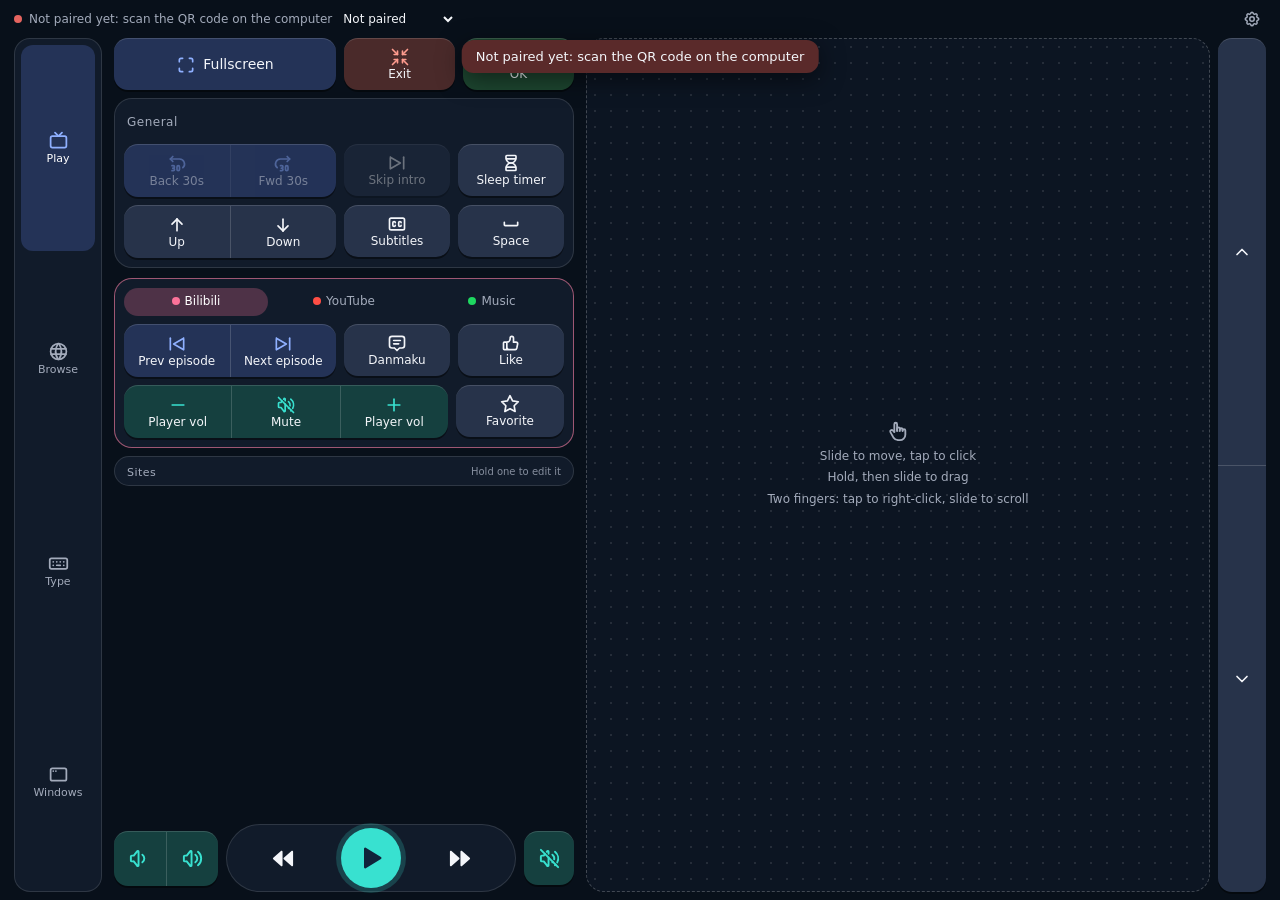
==== commit 73085dcb: "Merge pull request #12 from chrisye96/feature/accessibility Let a keyboard, a switch or a screen rea" ====
--- a/src/phone_remote/web/index.html
+++ b/src/phone_remote/web/index.html
@@ -22,7 +22,7 @@
 <body data-screen="play">
 
 <header><span id="dot"></span><span id="status">Connecting…</span><select id="device" aria-label="Switch computer"></select><span id="vol" data-feature="volume_display"></span><button id="gear" aria-label="Settings"><svg class="ic"><use href="icons.svg#settings"/></svg></button></header>
-<div id="toast"></div>
+<div id="toast" role="status"></div>
 
 <!--
   The text in this file is English. js/i18n.js holds the other languages, keyed by the English text,
@@ -56,8 +56,8 @@
   <div class="padrow" data-feature="touchpad">
     <div class="pad"><svg class="ic"><use href="icons.svg#hand-finger"/></svg><span>Slide to move, tap to click<br>Hold, then slide to drag<br>Two fingers: tap to right-click, slide to scroll</span></div>
     <div class="rocker col">
-      <button data-scroll="250" data-repeat><svg class="ic"><use href="icons.svg#chevron-up"/></svg></button>
-      <button data-scroll="-250" data-repeat><svg class="ic"><use href="icons.svg#chevron-down"/></svg></button>
+      <button data-scroll="250" data-repeat aria-label="Scroll up"><svg class="ic"><use href="icons.svg#chevron-up"/></svg></button>
+      <button data-scroll="-250" data-repeat aria-label="Scroll down"><svg class="ic"><use href="icons.svg#chevron-down"/></svg></button>
     </div>
   </div>
 
@@ -87,9 +87,9 @@
       </div>
       <div class="row r31">
         <div class="rocker c-vol">
-          <button data-k="down" data-repeat><svg class="ic"><use href="icons.svg#minus"/></svg>Player vol</button>
+          <button data-k="down" data-repeat aria-label="Player volume down"><svg class="ic"><use href="icons.svg#minus"/></svg>Player vol</button>
           <button data-k="m"><svg class="ic"><use href="icons.svg#volume-off"/></svg>Mute</button>
-          <button data-k="up" data-repeat><svg class="ic"><use href="icons.svg#plus"/></svg>Player vol</button>
+          <button data-k="up" data-repeat aria-label="Player volume up"><svg class="ic"><use href="icons.svg#plus"/></svg>Player vol</button>
         </div>
         <button data-k="e"><svg class="ic"><use href="icons.svg#star"/></svg>Favorite</button>
       </div>
@@ -163,8 +163,8 @@
   <div class="padrow" data-feature="touchpad">
     <div class="pad"><svg class="ic"><use href="icons.svg#hand-finger"/></svg><span>Slide to move, tap to click<br>Hold, then slide to drag<br>Two fingers: tap to right-click, slide to scroll</span></div>
     <div class="rocker col">
-      <button data-scroll="250" data-repeat><svg class="ic"><use href="icons.svg#chevron-up"/></svg></button>
-      <button data-scroll="-250" data-repeat><svg class="ic"><use href="icons.svg#chevron-down"/></svg></button>
+      <button data-scroll="250" data-repeat aria-label="Scroll up"><svg class="ic"><use href="icons.svg#chevron-up"/></svg></button>
+      <button data-scroll="-250" data-repeat aria-label="Scroll down"><svg class="ic"><use href="icons.svg#chevron-down"/></svg></button>
     </div>
   </div>
 
@@ -215,8 +215,8 @@
   <div class="padrow" data-feature="touchpad">
     <div class="pad"><svg class="ic"><use href="icons.svg#hand-finger"/></svg><span>Slide to move, tap to click<br>Hold, then slide to drag<br>Two fingers: tap to right-click, slide to scroll</span></div>
     <div class="rocker col">
-      <button data-scroll="250" data-repeat><svg class="ic"><use href="icons.svg#chevron-up"/></svg></button>
-      <button data-scroll="-250" data-repeat><svg class="ic"><use href="icons.svg#chevron-down"/></svg></button>
+      <button data-scroll="250" data-repeat aria-label="Scroll up"><svg class="ic"><use href="icons.svg#chevron-up"/></svg></button>
+      <button data-scroll="-250" data-repeat aria-label="Scroll down"><svg class="ic"><use href="icons.svg#chevron-down"/></svg></button>
     </div>
   </div>
   <div class="pair">
@@ -259,8 +259,8 @@
   <div class="padrow roomy-only" data-feature="touchpad">
     <div class="pad"><svg class="ic"><use href="icons.svg#hand-finger"/></svg><span>Slide to move, tap to click<br>Hold, then slide to drag<br>Two fingers: tap to right-click, slide to scroll</span></div>
     <div class="rocker col">
-      <button data-scroll="250" data-repeat><svg class="ic"><use href="icons.svg#chevron-up"/></svg></button>
-      <button data-scroll="-250" data-repeat><svg class="ic"><use href="icons.svg#chevron-down"/></svg></button>
+      <button data-scroll="250" data-repeat aria-label="Scroll up"><svg class="ic"><use href="icons.svg#chevron-up"/></svg></button>
+      <button data-scroll="-250" data-repeat aria-label="Scroll down"><svg class="ic"><use href="icons.svg#chevron-down"/></svg></button>
     </div>
   </div>
   <div class="label" data-feature="windows">Tap a window to bring it to the front</div>
@@ -305,12 +305,12 @@
 </nav>
 
 <!-- Add or edit a site shortcut -->
-<div id="sheet" class="sheet" hidden>
+<div id="sheet" class="sheet" role="dialog" aria-modal="true" aria-labelledby="sheettitle" hidden>
   <form id="sheetform">
     <h3 id="sheettitle">Add shortcut</h3>
     <label>Address<input id="sheeturl" type="text" inputmode="url" autocomplete="off" autocapitalize="off" spellcheck="false" placeholder="bilibili.com"></label>
     <label>Name<input id="sheetname" type="text" maxlength="12" autocomplete="off" placeholder="Leave empty to use the page's own title"></label>
-    <p id="sheeterror" class="error"></p>
+    <p id="sheeterror" class="error" role="alert"></p>
     <div class="row r12">
       <button type="button" id="sheetcancel">Cancel</button>
       <button type="submit" class="primary" id="sheetsave">Save</button>
@@ -320,12 +320,12 @@
 </div>
 
 <!-- Add another computer, or rename the current one (then only the name field shows) -->
-<div id="devsheet" class="sheet" hidden>
+<div id="devsheet" class="sheet" role="dialog" aria-modal="true" aria-labelledby="devtitle" hidden>
   <form id="devform">
     <h3 id="devtitle">Add computer</h3>
     <div id="devadd">
       <label>Address shown on that computer's QR page<input id="devurl" type="text" inputmode="url" autocomplete="off" autocapitalize="off" spellcheck="false" placeholder="192.168.1.5:8765/#code"></label>
-      <p id="deverror" class="error"></p>
+      <p id="deverror" class="error" role="alert"></p>
       <p class="hint">Scan that computer's QR code with your camera and copy the link it finds (hold the link if there is no Copy button), then paste it here. The address is stored only on this device.</p>
     </div>
     <label>Name<input id="devname" type="text" maxlength="16" autocomplete="off" placeholder="Leave empty to use the computer's own name"></label>
@@ -337,9 +337,9 @@
 </div>
 
 <!-- Settings, opened from the gear in the header. Each choice takes effect as soon as it is tapped. -->
-<div id="setsheet" class="sheet" hidden>
+<div id="setsheet" class="sheet" role="dialog" aria-modal="true" aria-labelledby="settitle" hidden>
   <form id="setform">
-    <h3>Settings</h3>
+    <h3 id="settitle">Settings</h3>
     <div class="field">
       <div class="flabel">Language</div>
       <div class="seg" id="setlang"><button type="button" data-value="en">English</button><button type="button" data-value="zh">中文</button></div>
--- a/src/phone_remote/web/css/app.css
+++ b/src/phone_remote/web/css/app.css
@@ -37,7 +37,8 @@
 button.c-exit { background:var(--exit-bg); } .c-exit .ic { color:var(--exit-ic); }
 button.big, button.primary { font-size:14px; display:flex; align-items:center; justify-content:center; gap:7px; }
 .big .ic, .primary .ic { margin:0; }
-button.primary { background:var(--play); color:#fff; } button.primary .ic { width:18px; height:18px; }
+/* Darker than --play, which white text does not stand out from enough (3.2:1; this is 4.8:1) */
+button.primary { background:#3f6bdb; color:#fff; } button.primary .ic { width:18px; height:18px; }
 
 /* 胶囊键：一对相关的按键连成一个，中间一道分隔线 */
 .rocker { display:flex; background:var(--key); border-radius:14px; border-top:1px solid rgba(255,255,255,.14); box-shadow:0 2px 0 rgba(0,0,0,.45); overflow:hidden; }
@@ -58,7 +59,7 @@
 .group, .card, .compose { background:var(--panel); border:1px solid var(--line); border-radius:18px; padding:9px; flex:none; display:flex; flex-direction:column; gap:var(--gap); }
 .group:empty, .row:empty { display:none; }
 .gtitle { font-size:11px; color:var(--dim); margin:0 3px -3px; letter-spacing:.5px; display:flex; }
-.gtitle small { margin-left:auto; font-size:10px; opacity:.7; letter-spacing:0; }
+.gtitle small { margin-left:auto; font-size:10px; opacity:.8; letter-spacing:0; }
 .label { font-size:11px; color:var(--dim); margin:1px 3px -4px; letter-spacing:.5px; flex:none; }
 /* Wrappers that only become boxes on bigger screens; on a phone their children lay out as if they were not there */
 .pair, .sitepanel { display:contents; }
@@ -109,7 +110,7 @@
 /* 输入 */
 .compose { padding:10px; }
 textarea { font:inherit; font-size:16px; color:var(--text); background:transparent; border:0; padding:2px 4px; height:46px; resize:none; outline:none; user-select:text; -webkit-user-select:text; }
-textarea::placeholder, input::placeholder { color:#6f7888; }
+textarea::placeholder, input::placeholder { color:#8690a2; }
 /* While typing, the text box covers the screen down to the top of the on-screen keyboard (js/text.js keeps --vvh and --vvt current) */
 .compose.expanded { position:fixed; z-index:9; left:0; right:0; top:var(--vvt, 0px); height:var(--vvh, 100dvh); border:0; border-radius:0;
                     padding:calc(10px + env(safe-area-inset-top)) max(12px, env(safe-area-inset-right)) 10px max(12px, env(safe-area-inset-left)); }
@@ -166,7 +167,7 @@
 .sheet button:disabled { opacity:.45; }
 
 /* Computer switcher in the header: a native menu that looks like plain text */
-#device { font:inherit; color:var(--text); background:transparent; border:0; outline:none; padding:0; max-width:46%; text-overflow:ellipsis; }
+#device { font:inherit; color:var(--text); background:transparent; border:0; padding:0; max-width:46%; text-overflow:ellipsis; align-self:stretch; }
 #device option { color:#000; }
 
 /* Gear in the header that opens Settings */
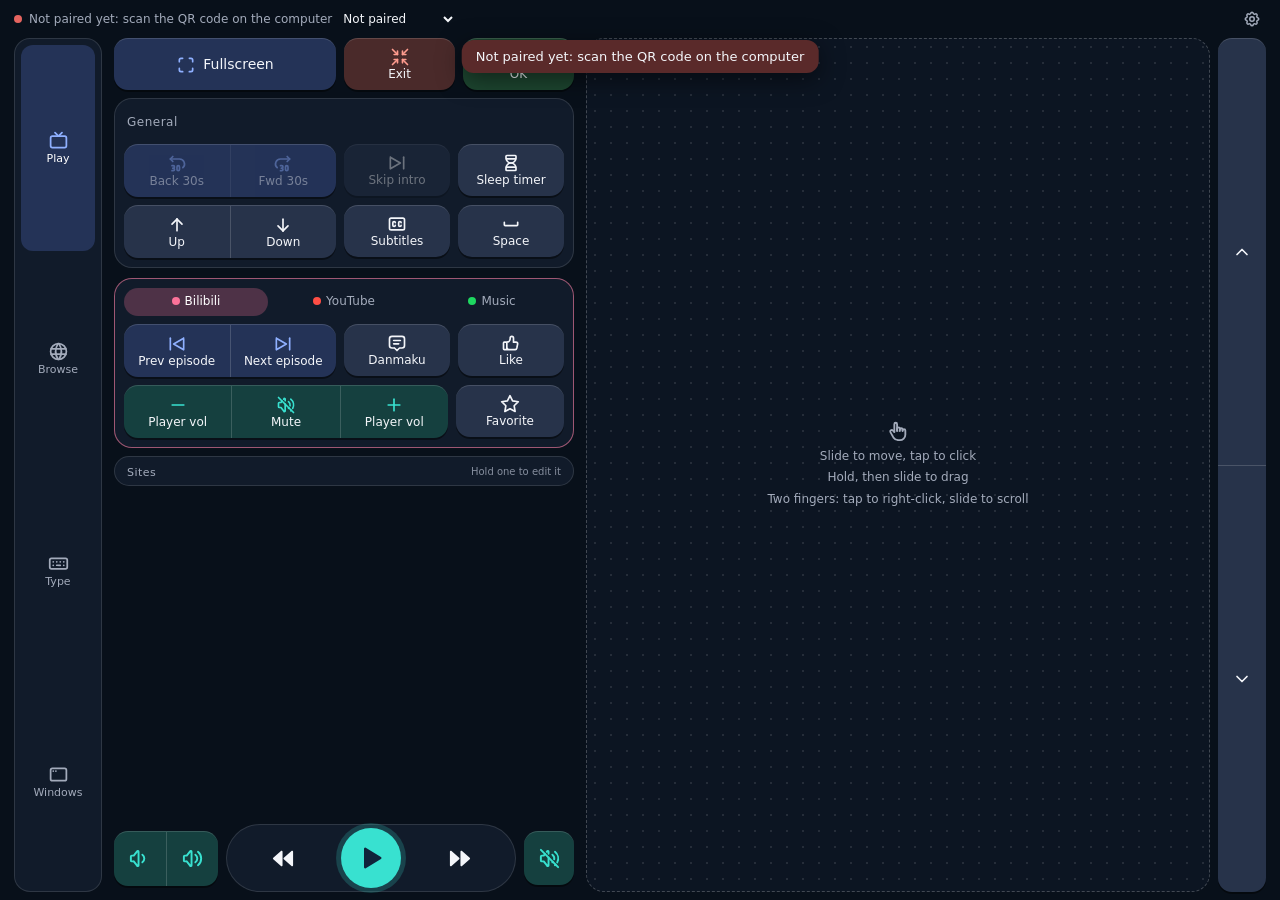
==== commit a10f7796: "Start in the device's own language instead of always in English The phone page and the computer side" ====
--- a/src/phone_remote/web/index.html
+++ b/src/phone_remote/web/index.html
@@ -17,7 +17,7 @@
 <link rel="manifest" href="manifest.webmanifest">
 <link rel="stylesheet" href="css/app.css">
 <!-- Keeps the English text from flashing before js/i18n.js swaps in another language -->
-<script>try { if (localStorage.lang === "zh") document.documentElement.className = "translating"; } catch (e) {}</script>
+<script>try { if ((localStorage.lang || navigator.language).slice(0, 2) !== "en") document.documentElement.className = "translating"; } catch (e) {}</script>
 </head>
 <body data-screen="play">
 
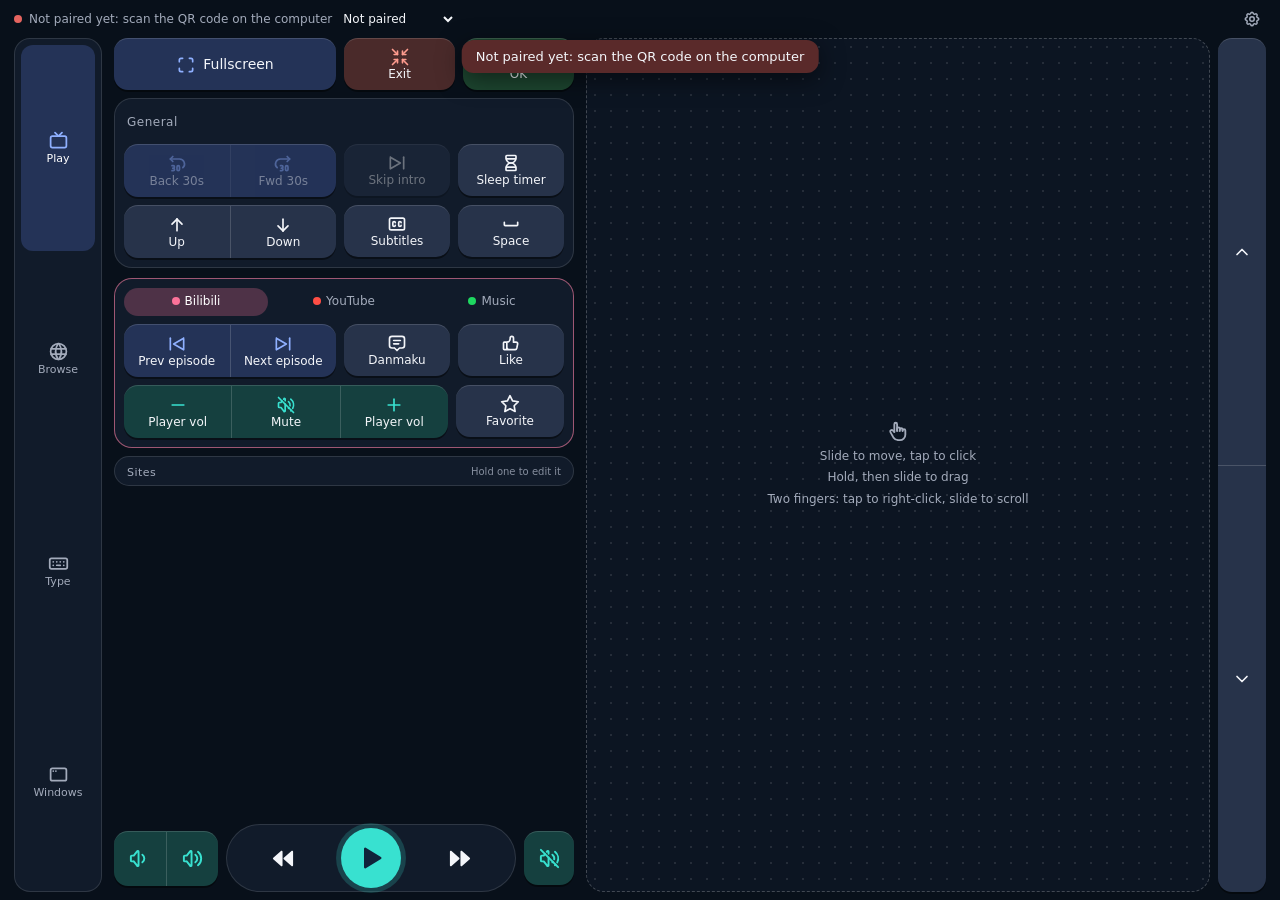
==== commit cf19737b: "Add another computer by taking a photo of its QR code Adding a second computer meant scanning its co" ====
--- a/src/phone_remote/web/index.html
+++ b/src/phone_remote/web/index.html
@@ -324,9 +324,12 @@
   <form id="devform">
     <h3 id="devtitle">Add computer</h3>
     <div id="devadd">
+      <!-- One photo, not a live camera: a page served over plain HTTP is not allowed the camera itself (js/qr.js) -->
+      <button type="button" id="devphoto" class="big">Take a photo of its QR code</button>
+      <input id="devfile" type="file" accept="image/*" capture="environment" hidden>
       <label>Address shown on that computer's QR page<input id="devurl" type="text" inputmode="url" autocomplete="off" autocapitalize="off" spellcheck="false" placeholder="192.168.1.5:8765/#code"></label>
       <p id="deverror" class="error" role="alert"></p>
-      <p class="hint">Scan that computer's QR code with your camera and copy the link it finds (hold the link if there is no Copy button), then paste it here. The address is stored only on this device.</p>
+      <p class="hint">Take a photo of the QR code on that computer's screen, or type the address shown under it. The address is stored only on this device.</p>
     </div>
     <label>Name<input id="devname" type="text" maxlength="16" autocomplete="off" placeholder="Leave empty to use the computer's own name"></label>
     <div class="row r12">
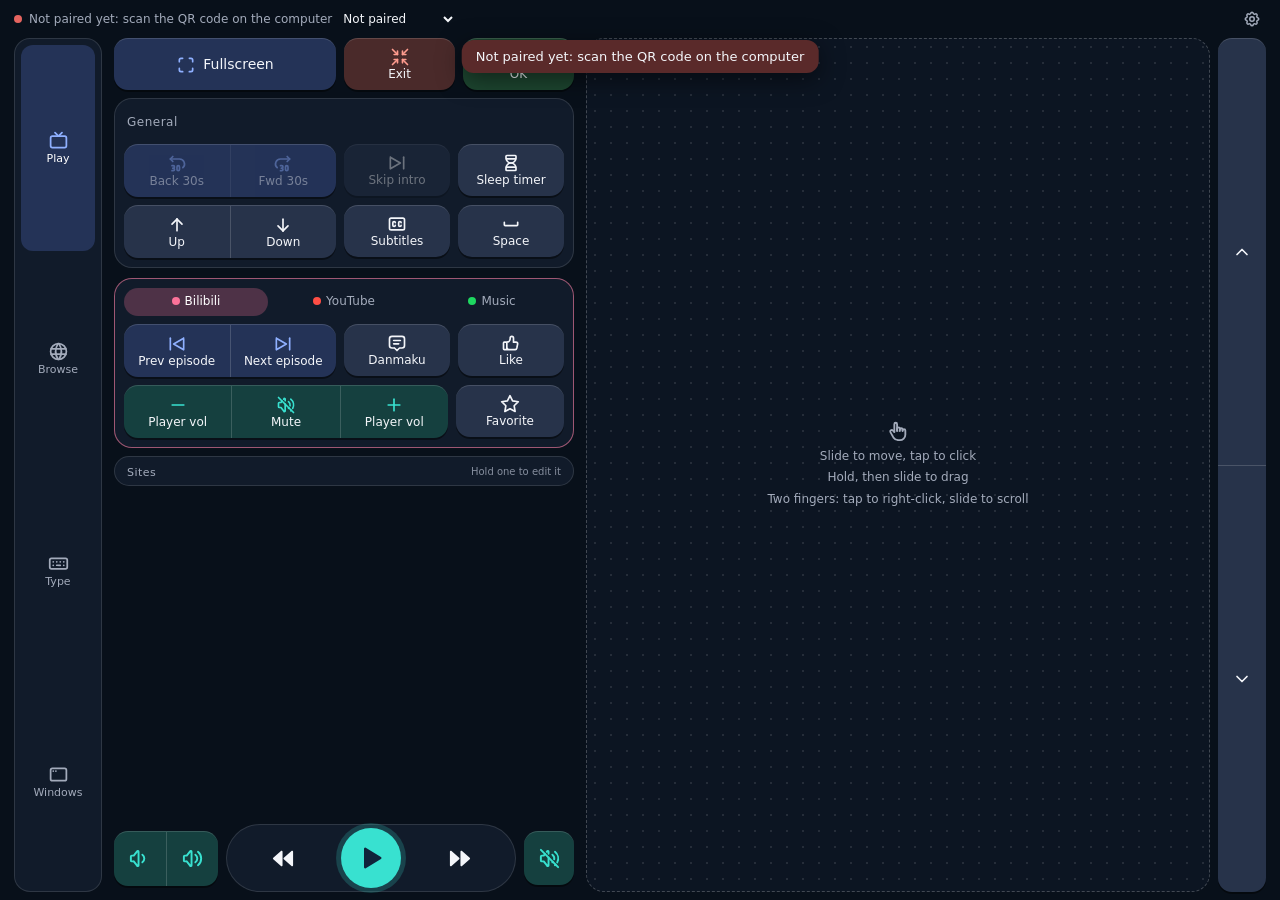
==== commit 31aecf35: "Give the touchpad more height on an upright phone The four screen tabs move into the top line beside" ====
--- a/src/phone_remote/web/index.html
+++ b/src/phone_remote/web/index.html
@@ -21,7 +21,7 @@
 </head>
 <body data-screen="play">
 
-<header><span id="dot"></span><span id="status">Connecting…</span><select id="device" aria-label="Switch computer"></select><span id="vol" data-feature="volume_display"></span><button id="gear" aria-label="Settings"><svg class="ic"><use href="icons.svg#settings"/></svg></button></header>
+<header><span id="dot"></span><span id="status">Connecting…</span><select id="device" aria-label="Switch computer"></select><span id="vol" class="vol" data-feature="volume_display"></span><button id="gear" aria-label="Settings"><svg class="ic"><use href="icons.svg#settings"/></svg></button></header>
 <div id="toast" role="status"></div>
 
 <!--
@@ -51,7 +51,7 @@
   <div class="card" id="nowcard" hidden>
     <!-- What kind of thing is playing (music or video), its title and artist, and the app playing it -->
     <div id="now" data-feature="play_state"><svg class="ic" id="nowkind" role="img" hidden><use href=""/></svg><span id="nowtitle"></span><small id="nowapp"></small></div>
-    <div id="prog" data-feature="progress"><span id="cur">0:00</span><div id="track"><div id="fill"></div><div id="knob"></div></div><span id="total">0:00</span></div>
+    <div id="prog" data-feature="progress"><span id="cur">0:00</span><div id="track"><div id="fill"></div><div id="knob"></div></div><span id="total">0:00</span><span class="vol" data-feature="volume_display"></span></div>
   </div>
   <div class="padrow" data-feature="touchpad">
     <div class="pad"><svg class="ic"><use href="icons.svg#hand-finger"/></svg><span>Slide to move, tap to click<br>Hold, then slide to drag<br>Two fingers: tap to right-click, slide to scroll</span></div>
@@ -208,6 +208,7 @@
     <textarea id="text" enterkeyhint="enter" autocomplete="off" placeholder="Type here, or tap the mic on your keyboard to dictate"></textarea>
     <div class="row r12">
       <button id="closeText" class="expanded-only">Close</button>
+      <button class="c-exit expanded-only" data-k="backspace" data-repeat aria-label="Backspace on PC"><svg class="ic"><use href="icons.svg#backspace"/></svg></button>
       <button id="sendText">Type only</button>
       <button id="sendEnter" class="primary"><svg class="ic"><use href="icons.svg#send"/></svg>Type and press Enter</button>
     </div>
--- a/src/phone_remote/web/css/app.css
+++ b/src/phone_remote/web/css/app.css
@@ -23,7 +23,9 @@
 header { display:flex; align-items:center; gap:7px; height:26px; flex:none; font-size:12px; color:var(--dim); }
 #dot { width:8px; height:8px; border-radius:50%; background:var(--dim); }
 #dot.ok { background:var(--ok); } #dot.bad { background:var(--bad); }
-#vol { margin-left:auto; color:var(--vol-ic); font-weight:600; font-variant-numeric:tabular-nums; }
+.vol { color:var(--vol-ic); font-weight:600; font-variant-numeric:tabular-nums; }
+#vol { margin-left:auto; }
+#prog .vol { display:none; }   /* the copy in the progress line, shown on an upright phone */
 
 /* 按键：顶部一道高光、底部一道阴影，看起来是凸起可按的 */
 button { font:inherit; color:var(--text); background:var(--key); border:0; border-top:1px solid rgba(255,255,255,.14); border-radius:14px;
@@ -113,10 +115,13 @@
 textarea::placeholder, input::placeholder { color:#8690a2; }
 /* While typing, the text box covers the screen down to the top of the on-screen keyboard (js/text.js keeps --vvh and --vvt current) */
 .compose.expanded { position:fixed; z-index:9; left:0; right:0; top:var(--vvt, 0px); height:var(--vvh, 100dvh); border:0; border-radius:0;
-                    padding:calc(10px + env(safe-area-inset-top)) max(12px, env(safe-area-inset-right)) 10px max(12px, env(safe-area-inset-left)); }
+                    padding:calc(var(--keyh) + 14px + env(safe-area-inset-top)) max(12px, env(safe-area-inset-right)) 10px max(12px, env(safe-area-inset-left)); }
 .compose.expanded textarea { flex:1; height:auto; background:var(--bg); border:1px solid var(--play); border-radius:14px; padding:10px 12px; line-height:1.5; }
 .compose.expanded .expanded-only { display:block; }
-.compose.expanded .row { grid-template-columns:1fr 1.2fr 2fr; }
+/* Close sits in the top corner, leaving the row beside the keyboard to Backspace on the computer and the two ways to send */
+.compose.expanded #closeText { position:absolute; top:calc(8px + env(safe-area-inset-top)); right:max(12px, env(safe-area-inset-right)); width:auto; padding:0 18px; }
+.compose.expanded .row { grid-template-columns:56px 1fr 1.6fr; }
+.compose [data-k="backspace"] .ic { width:24px; height:24px; margin:0 auto; }
 
 /* 窗口列表 */
 #winlist { flex:1; min-height:0; overflow-y:auto; -webkit-overflow-scrolling:touch; display:flex; flex-direction:column; gap:6px; border-radius:14px; }
@@ -188,6 +193,52 @@
 /* Parts that only some layouts show. Kept after every other plain rule so that those cannot switch them back on. */
 .roomy-only { display:none; }
 .expanded-only:not(.compose.expanded *) { display:none; }
+
+/* ---- Phone held upright: height goes to the touchpad ----
+   Keys are 44 px, the smallest a finger hits reliably. The four screen tabs move up into the status line,
+   so the foot of the screen holds only the playback bar. The header is display:contents, so its parts sit
+   straight on the page's grid beside the tabs. */
+@media (orientation:portrait) and (max-width:699px) {
+  :root { --keyh:44px; --gap:6px; }
+  body { display:grid; grid-template-columns:auto minmax(0,1fr) auto auto; grid-template-rows:44px minmax(0,1fr) auto;
+         column-gap:6px; padding:calc(4px + env(safe-area-inset-top)) 12px 0; }
+  header { display:contents; }
+  #dot { grid-area:1 / 1; align-self:center; }
+  #status, #vol { display:none; }   /* a lost connection still turns the dot red and shows a message */
+  #device { grid-area:1 / 2; max-width:none; min-width:0; font-size:14px; font-weight:600; }
+  nav { grid-area:1 / 3; align-self:center; gap:2px; margin:0; padding:0; border:1px solid var(--line); border-radius:14px; }
+  /* Icons only, the current screen also shows its name */
+  nav button { flex:none; width:44px; height:42px; font-size:0; border-radius:13px; }
+  nav .ic { margin:0 auto; }
+  nav button.sel { width:auto; padding:0 10px; font-size:12px; display:flex; align-items:center; gap:5px; }
+  nav button.sel .ic { margin:0; }
+  #gear { grid-area:1 / 4; width:40px; height:44px; margin:0; }
+  #gear .ic { width:20px; height:20px; }
+  .screen { grid-column:1 / -1; grid-row:2; gap:6px; padding:4px 0 6px; }
+  #toast { top:calc(56px + env(safe-area-inset-top)); }
+
+  .group, .compose { padding:6px; border-radius:16px; }
+  .tabs button { height:26px; }
+  .rocker.col { width:44px; }
+
+  /* Now playing: title, then the progress line with the volume at its end */
+  .card { padding:5px 10px 3px; gap:0; border-radius:14px; }
+  #now { font-size:13px; }
+  #track { height:20px; }
+  #track::before, #fill { top:8px; height:4px; }
+  #knob { top:3px; width:14px; height:14px; margin-left:-7px; }
+  #prog .vol { display:inline; }
+  /* Without a timeline the line stays for the volume alone */
+  body.notimeline #prog { display:flex; }
+  body.notimeline #prog > :not(.vol) { visibility:hidden; }
+
+  .bar { grid-column:1 / -1; grid-row:3; grid-template-columns:96px 1fr 48px; margin-bottom:max(8px, env(safe-area-inset-bottom)); }
+  .bar .rocker button, .bar .mute { height:48px; }
+  .seek { height:56px; grid-template-columns:1fr 56px 1fr; border-radius:28px; }
+  .seek button { height:48px; border-radius:24px; }
+  .seek .playbtn { width:50px; height:50px; box-shadow:0 0 0 4px rgba(56,225,208,.2); }
+  .playbtn .ic { width:24px; height:24px; }
+}
 
 /* ---- Tablets, either way up: enough room to show more at once ---- */
 @media (min-width:700px) and (min-height:600px) {
@@ -263,7 +314,9 @@
   #winlist { grid-column:3; grid-row:2 / -1; margin-bottom:0; }
   body.lefty #type .compose, body.lefty #winlist { grid-column:1; }
   /* The expanded text box: buttons beside it, since the keyboard leaves little height */
-  .compose.expanded { flex-direction:row; }
-  .compose.expanded .row { grid-template-columns:1fr; width:190px; align-content:start; }
+  .compose.expanded { flex-direction:row; padding-top:calc(10px + env(safe-area-inset-top)); }
+  .compose.expanded #closeText { position:static; padding:0 2px; }
+  .compose.expanded .row { grid-template-columns:1fr 1fr; width:190px; align-content:start; }
+  #sendText, #sendEnter { grid-column:1 / -1; }
 }
 #sheetdelete { display:flex; align-items:center; justify-content:center; gap:7px; font-size:13px; } #sheetdelete .ic { margin:0; width:18px; height:18px; }
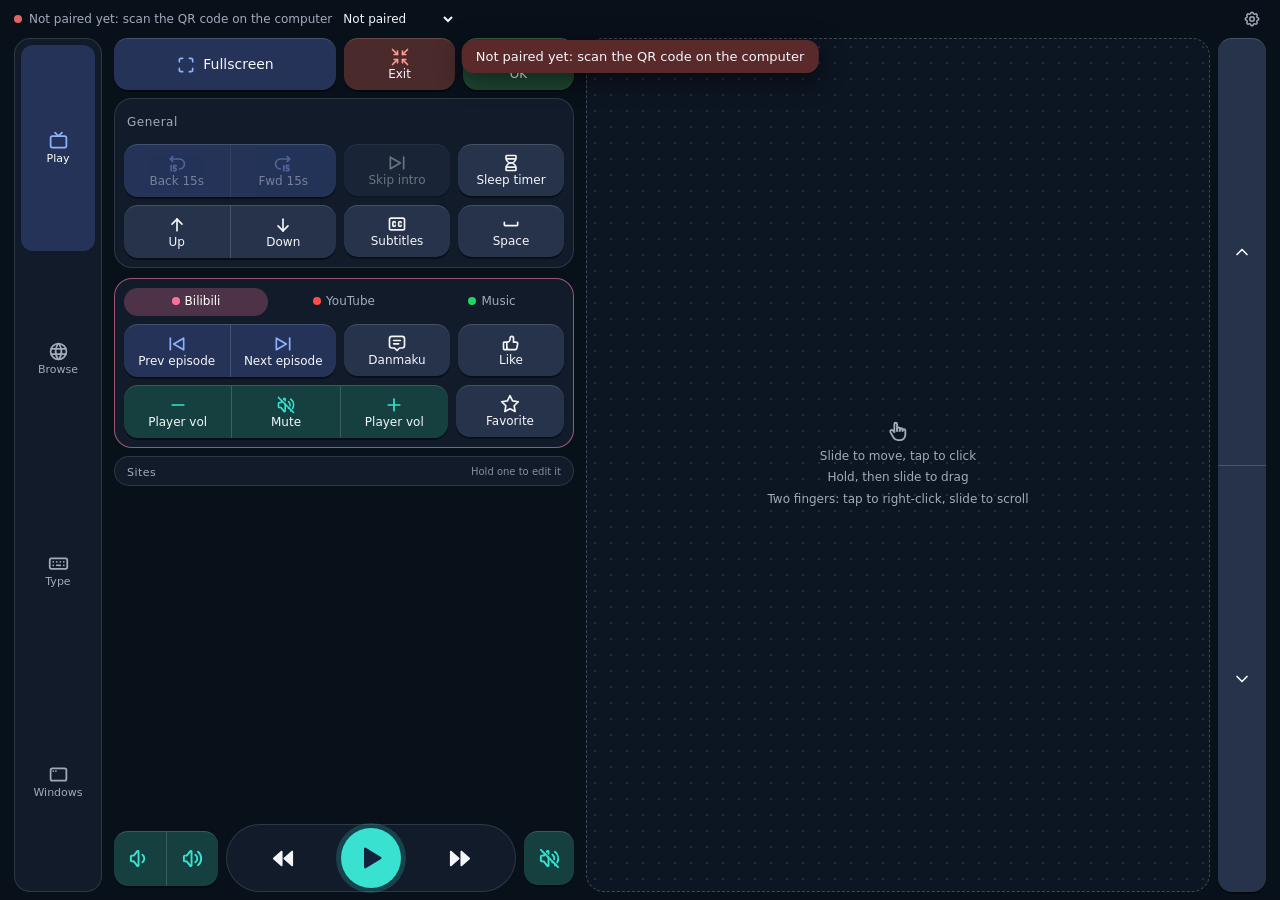
==== commit 22cbc566: "Let the General tab's jump length be chosen in Settings Back and Fwd on the General tab were fixed a" ====
--- a/src/phone_remote/web/index.html
+++ b/src/phone_remote/web/index.html
@@ -33,6 +33,7 @@
   data-mac      the combination to use on a Mac when it differs
   data-cmd      a command that is not a key press, such as playpause
   data-rel      seconds to jump relative to the current position
+  data-step     direction of a jump whose length is chosen in Settings (backward / forward); js/settings.js sets its data-rel
   data-repeat   repeats while held
   data-only     only shown on this system (win / mac)
   data-feature  the feature switch it belongs to; removed when the switch is off
@@ -134,8 +135,8 @@
       <div class="gtitle roomy-only">General</div>
       <div class="row r211">
         <div class="rocker c-play" data-feature="progress">
-          <button data-rel="-30"><svg class="ic"><use href="icons.svg#rewind-backward-30"/></svg>Back 30s</button>
-          <button data-rel="30"><svg class="ic"><use href="icons.svg#rewind-forward-30"/></svg>Fwd 30s</button>
+          <button data-rel="-15" data-step="backward"><svg class="ic"><use href="icons.svg#rewind-backward-15"/></svg><span>Back 15s</span></button>
+          <button data-rel="15" data-step="forward"><svg class="ic"><use href="icons.svg#rewind-forward-15"/></svg><span>Fwd 15s</span></button>
         </div>
         <button data-rel="90" data-feature="progress"><svg class="ic"><use href="icons.svg#player-skip-forward"/></svg>Skip intro</button>
         <button id="timer" data-feature="sleep_timer"><svg class="ic"><use href="icons.svg#hourglass"/></svg><span>Sleep timer</span></button>
@@ -353,6 +354,10 @@
       <div class="seg" id="setside"><button type="button" data-value="left">Left</button><button type="button" data-value="right">Right</button></div>
       <p class="hint">Right suits steering the pointer with your right thumb.</p>
     </div>
+    <div class="field" data-feature="progress">
+      <div class="flabel">Back and Fwd jump on the General tab</div>
+      <div class="seg" id="setseek"><button type="button" data-value="5">5s</button><button type="button" data-value="10">10s</button><button type="button" data-value="15">15s</button><button type="button" data-value="30">30s</button></div>
+    </div>
     <p class="hint" id="setversion"></p>
     <button type="submit" class="primary">Done</button>
   </form>
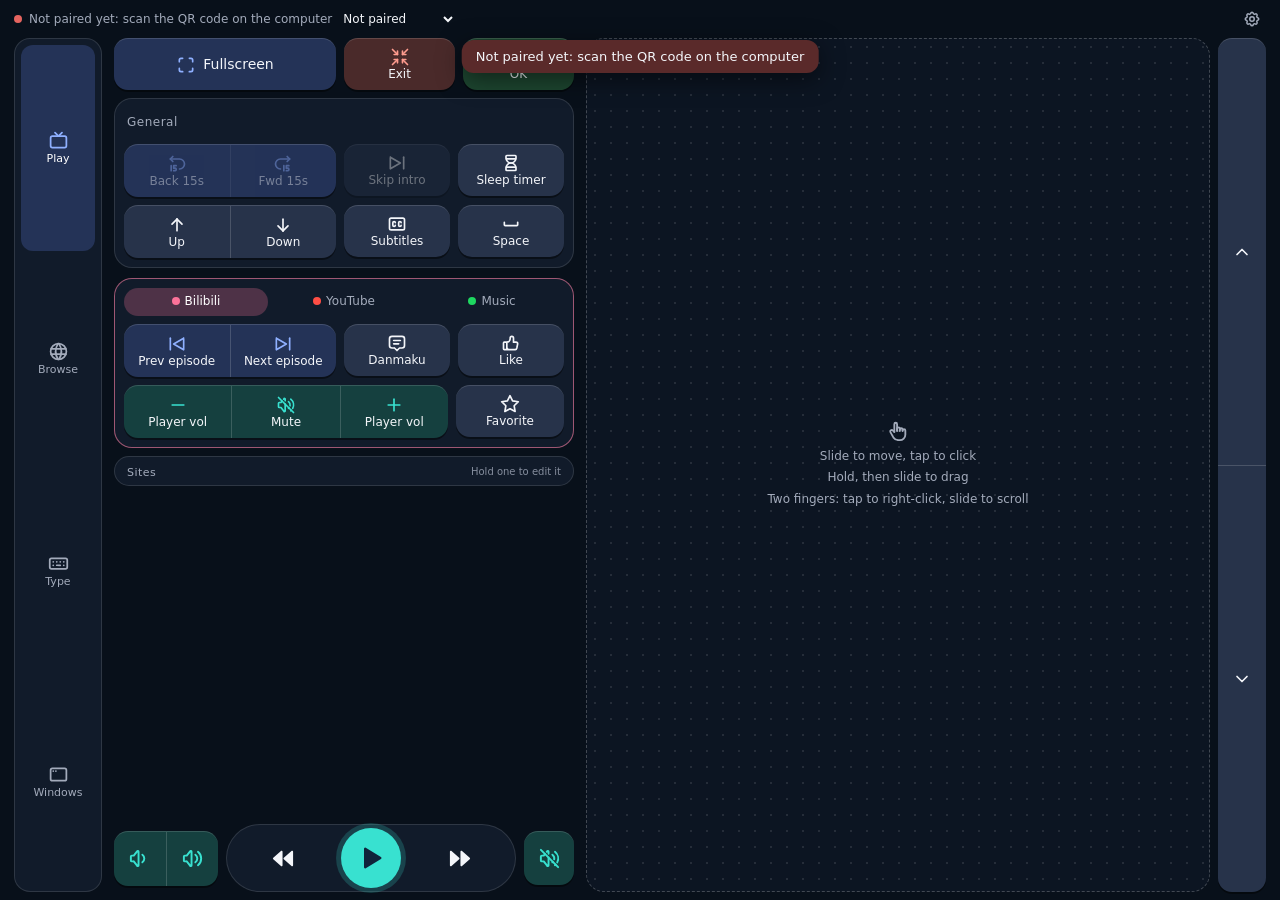
==== commit ab7af111: "Move the phone page to the computer's .local name so home screen icons survive a new IP The QR code " ====
--- a/src/phone_remote/web/index.html
+++ b/src/phone_remote/web/index.html
@@ -341,6 +341,18 @@
   </form>
 </div>
 
+<!-- Shown once, on a home screen icon that still holds the IP address (js/stable.js) -->
+<div id="stablesheet" class="sheet" role="dialog" aria-modal="true" aria-labelledby="stabletitle" hidden>
+  <form>
+    <h3 id="stabletitle">Keep this icon working</h3>
+    <p class="hint">The router can give this computer a new address, and then this icon stops opening. Open the address that stays the same, add that page to your home screen, then delete this icon.</p>
+    <div class="row r12">
+      <button type="button" id="stablelater">Later</button>
+      <a id="stablelink" class="button primary" target="_blank" rel="noopener">Open new address</a>
+    </div>
+  </form>
+</div>
+
 <!-- Settings, opened from the gear in the header. Each choice takes effect as soon as it is tapped. -->
 <div id="setsheet" class="sheet" role="dialog" aria-modal="true" aria-labelledby="settitle" hidden>
   <form id="setform">
--- a/src/phone_remote/web/css/app.css
+++ b/src/phone_remote/web/css/app.css
@@ -28,19 +28,20 @@
 #prog .vol { display:none; }   /* the copy in the progress line, shown on an upright phone */
 
 /* 按键：顶部一道高光、底部一道阴影，看起来是凸起可按的 */
-button { font:inherit; color:var(--text); background:var(--key); border:0; border-top:1px solid rgba(255,255,255,.14); border-radius:14px;
+button, a.button { font:inherit; color:var(--text); background:var(--key); border:0; border-top:1px solid rgba(255,255,255,.14); border-radius:14px;
          height:var(--keyh); min-width:0; font-size:12px; line-height:1.15; padding:0 2px; box-shadow:0 2px 0 rgba(0,0,0,.45); touch-action:manipulation;
          transition:transform .08s, filter .08s; }
+a.button { text-decoration:none; }
 button.on { filter:brightness(1.35); transform:translateY(1px) scale(.98); }
 button.c-play { background:var(--play-bg); } .c-play .ic { color:var(--play-ic); }
 button.c-vol { background:var(--vol-bg); } .c-vol .ic { color:var(--vol-ic); }
 button.c-ok { background:var(--confirm-bg); } .c-ok .ic { color:var(--confirm-ic); }
 button.c-nav { background:var(--nav-bg); } .c-nav .ic { color:var(--nav-ic); }
 button.c-exit { background:var(--exit-bg); } .c-exit .ic { color:var(--exit-ic); }
-button.big, button.primary { font-size:14px; display:flex; align-items:center; justify-content:center; gap:7px; }
+button.big, button.primary, a.primary { font-size:14px; display:flex; align-items:center; justify-content:center; gap:7px; }
 .big .ic, .primary .ic { margin:0; }
 /* Darker than --play, which white text does not stand out from enough (3.2:1; this is 4.8:1) */
-button.primary { background:#3f6bdb; color:#fff; } button.primary .ic { width:18px; height:18px; }
+button.primary, a.primary { background:#3f6bdb; color:#fff; } button.primary .ic { width:18px; height:18px; }
 
 /* 胶囊键：一对相关的按键连成一个，中间一道分隔线 */
 .rocker { display:flex; background:var(--key); border-radius:14px; border-top:1px solid rgba(255,255,255,.14); box-shadow:0 2px 0 rgba(0,0,0,.45); overflow:hidden; }
